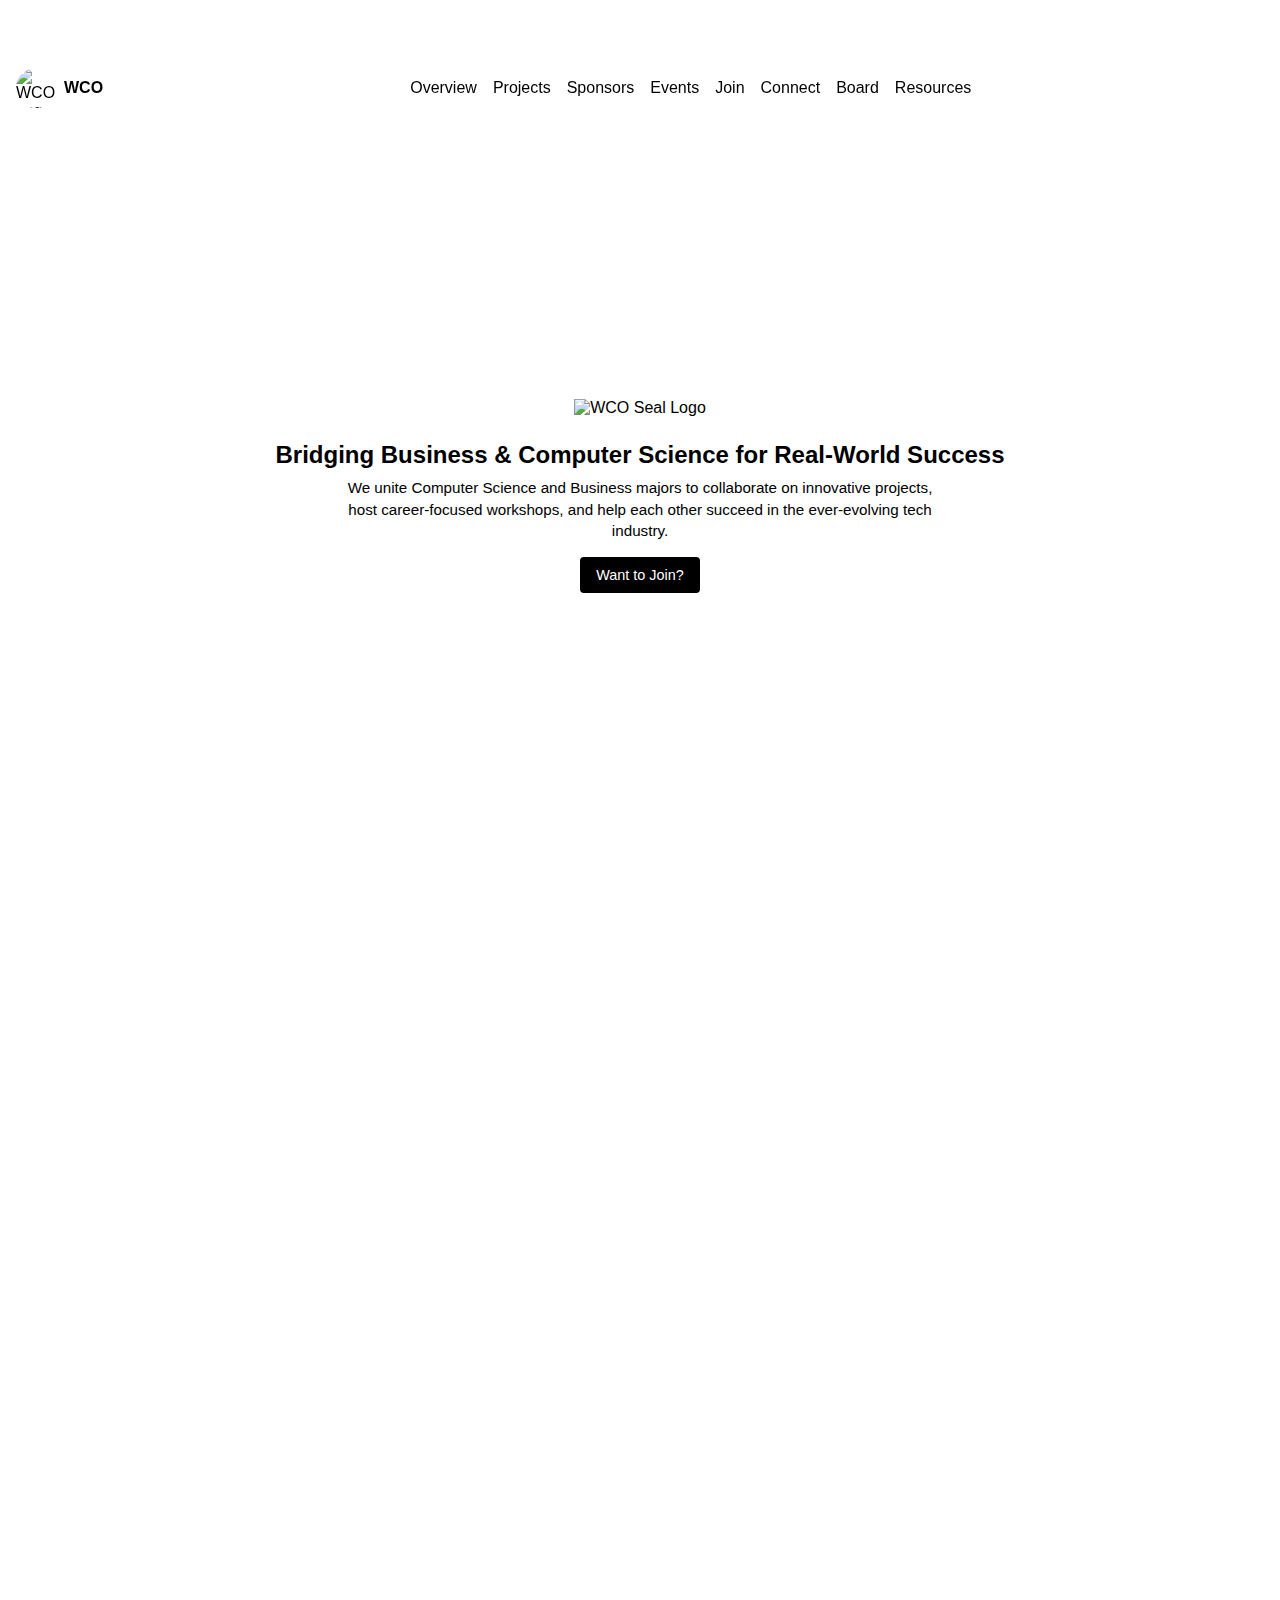
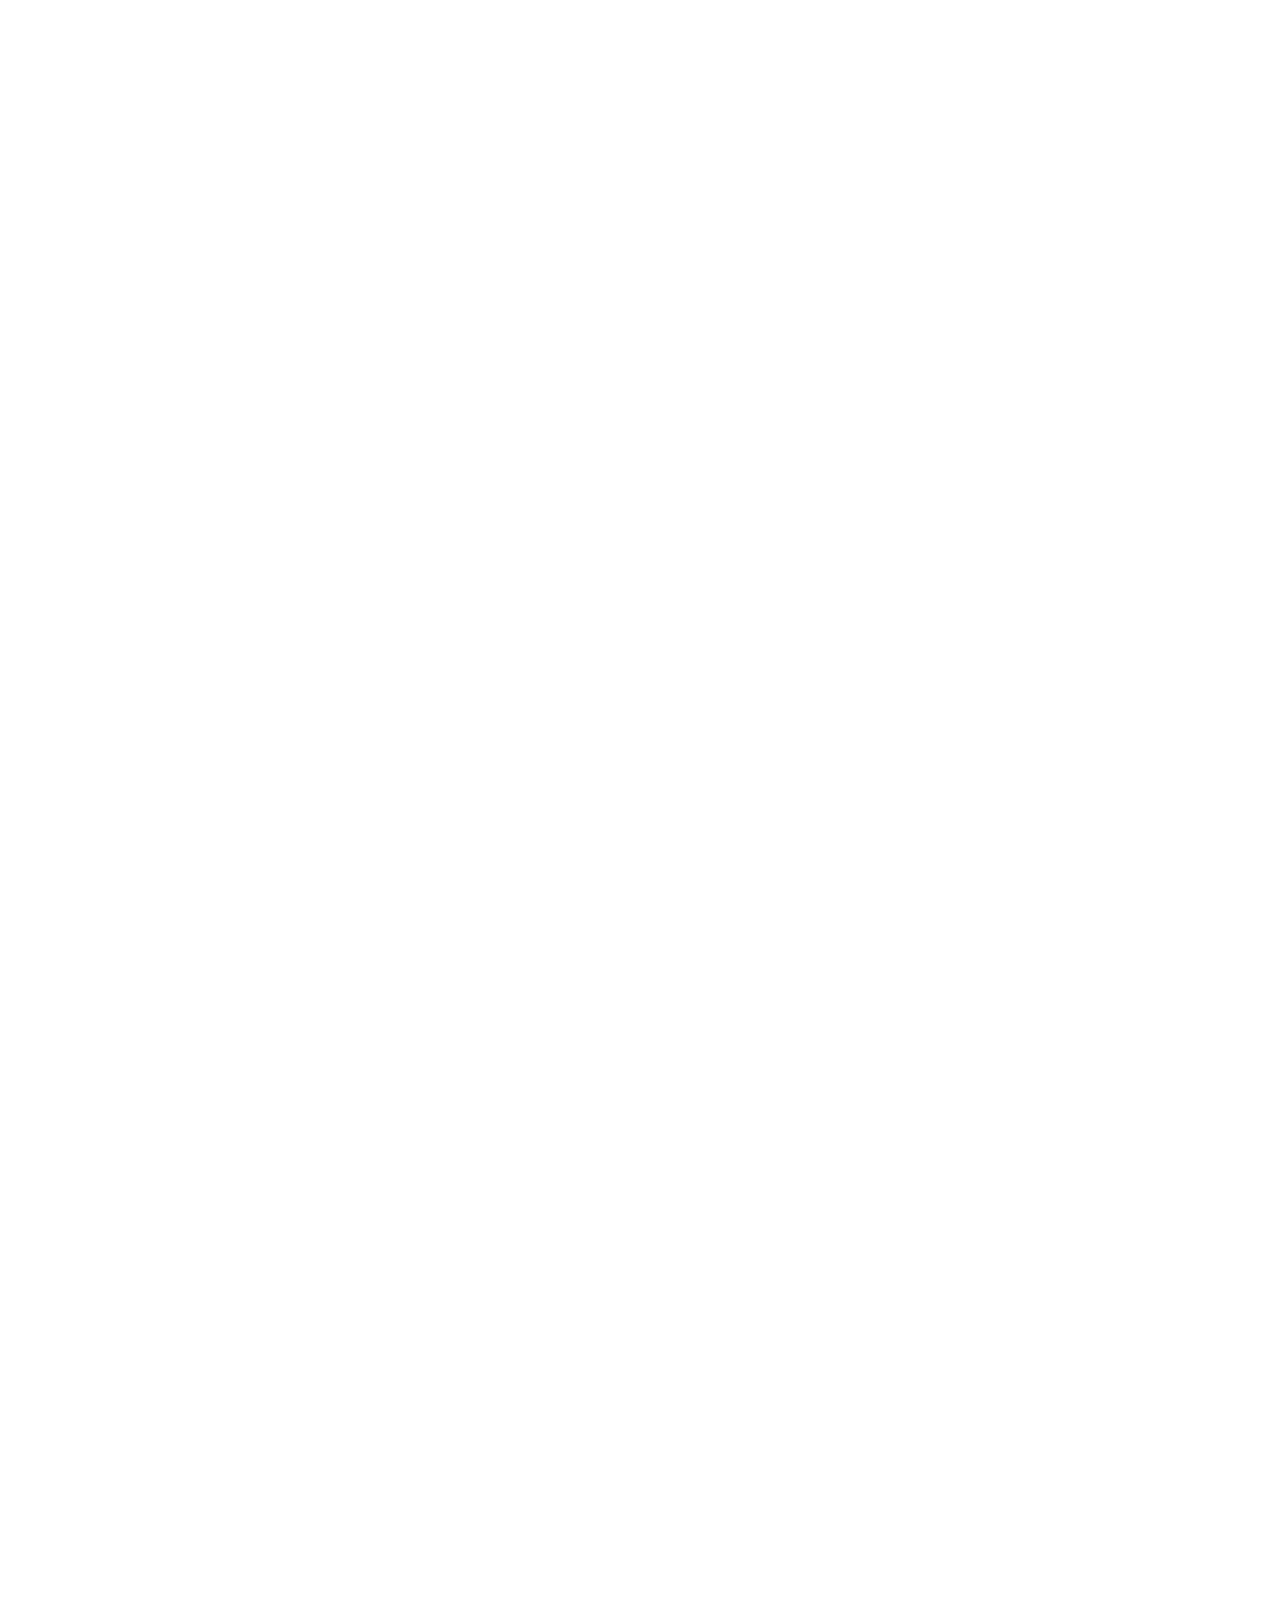
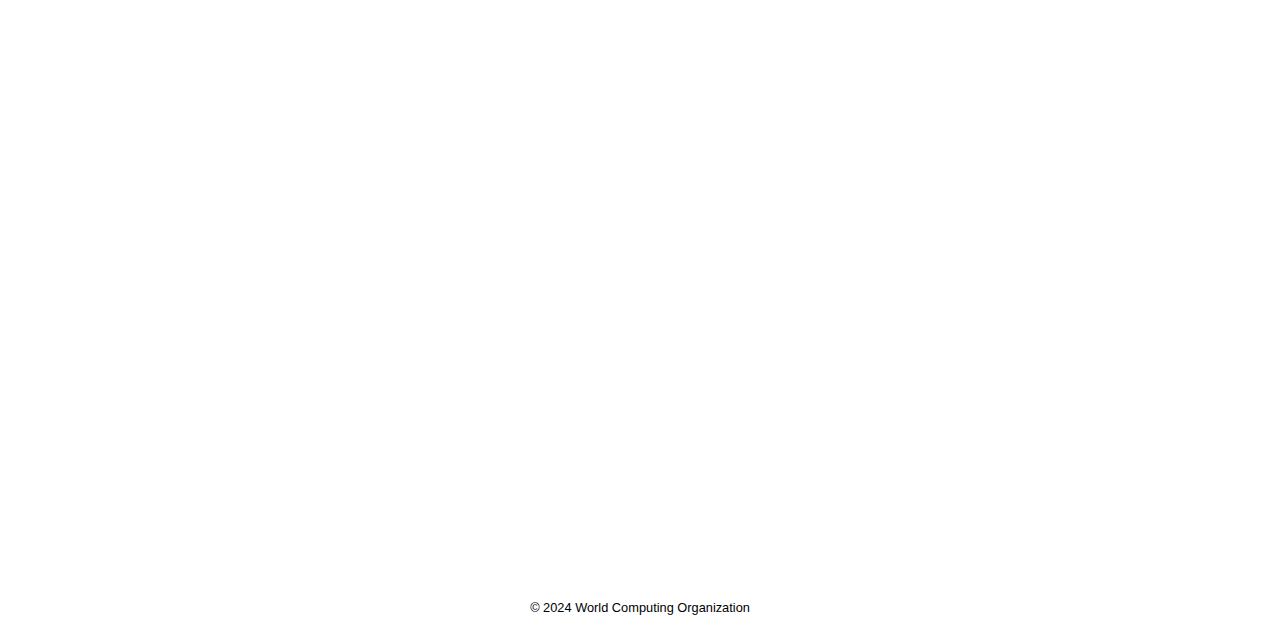
==== index.html @ f99f8925 "Add files via upload" ====
<!DOCTYPE html>
<html lang="en">
<head>
  <meta charset="UTF-8" />
  <meta name="viewport" content="width=device-width, initial-scale=1.0"/>
  <title>World Computing Organization</title>

  <style>
    :root {
      --transition-speed: 0.4s;
      --primary-font: -apple-system, BlinkMacSystemFont, "Segoe UI", Roboto, Oxygen, Ubuntu, Cantarell, "Open Sans", "Helvetica Neue", sans-serif;
      
      /* light mode */
      --bg-color: #ffffff;
      --text-color: #000000;
      --nav-bg: rgba(255, 255, 255, 0.8);
      --nav-text-color: #000000;
      --accent-color: #000000;
    }

    @media (prefers-color-scheme: dark) {
      :root {
        --bg-color: #000000;
        --text-color: #ffffff;
        --nav-bg: rgba(0, 0, 0, 0.8);
        --nav-text-color: #ffffff;
        --accent-color: #ffffff;
      }
    }

    html, body {
      margin: 0;
      padding: 0;
      font-family: var(--primary-font);
      background: var(--bg-color);
      color: var(--text-color);
      transition: background var(--transition-speed) ease, color var(--transition-speed) ease;
      
      scroll-snap-type: y mandatory;
      height: 100%;
      overscroll-behavior: none;
    }

    nav {
      position: fixed;
      top: 0; 
      left: 0;
      width: 100%;
      background: var(--nav-bg);
      backdrop-filter: blur(10px);
      display: flex;
      align-items: center;
      justify-content: space-between;
      padding: 0.5rem 1rem;
      z-index: 9999;
      transition: background var(--transition-speed) ease, color var(--transition-speed) ease;
    }

    .logo {
      display: flex;
      align-items: center;
    }
    .logo img {
      width: 40px;
      height: 40px;
      margin-right: 0.5rem;
      border-radius: 50%;
    }
    nav ul {
      list-style: none;
      display: flex;
      gap: 1rem;
      margin: 0;
      padding: 0;
    }
    nav a {
      text-decoration: none;
      color: var(--nav-text-color);
      font-weight: 500;
      transition: color var(--transition-speed) ease;
    }
    nav a:hover {
      color: #0070c9;
    }
    .dark-mode-toggle {
      cursor: pointer;
      font-size: 1.2rem;
      color: var(--nav-text-color);
      display: flex;
      align-items: center;
      transition: color var(--transition-speed) ease;
    }

    body {
      margin-top: 60px; 
    }

    section {
      scroll-snap-align: start;
      opacity: 0;
      transform: translateY(30px);
      transition: opacity 0.6s ease, transform 0.6s ease;
      display: flex;
      flex-direction: column;
      align-items: center;
      justify-content: center;
      text-align: center;
      padding: 1rem 0.5rem;
    }
    section.visible {
      opacity: 1;
      transform: translateY(0);
    }

    #overview {
      min-height: calc(100vh - 60px);
    }
    .hero-logo {
      max-width: 150px;
      margin: 1rem auto;
      display: block;
    }
    .tagline {
      font-size: 1.5rem;
      font-weight: 600;
      margin: 0.5rem 0;
    }
    .subtext {
      max-width: 600px;
      margin: 0 auto;
      font-size: 0.95rem;
      line-height: 1.4;
    }

    #projects,
    #sponsors,
    #events,
    #join,
    #connect {
      min-height: 60vh;
    }

    h2 {
      font-size: 1.3rem;
      margin-bottom: 0.3rem;
    }
    .section-content {
      max-width: 700px;
      margin: 0 auto;
      line-height: 1.4;
      font-size: 0.9rem;
    }
    .btn {
      display: inline-block;
      padding: 0.6rem 1rem;
      margin: 1rem 0.3rem;
      background: var(--accent-color);
      color: var(--bg-color);
      border: none;
      border-radius: 4px;
      font-size: 0.9rem;
      cursor: pointer;
      text-decoration: none;
      transition: background 0.3s ease;
    }
    .btn:hover {
      background: #0070c9;
      color: #fff;
    }

    footer {
      text-align: center;
      padding: 0.5rem;
      font-size: 0.8rem;
    }

    body.dark-mode {
      --bg-color: #000000;
      --text-color: #ffffff;
      --nav-bg: rgba(0, 0, 0, 0.8);
      --nav-text-color: #ffffff;
      --accent-color: #ffffff;
    }

    .section-image {
      margin: 1rem auto;
      max-width: 400px;
    }
    .section-image img {
      width: 100%;
      height: auto;
      display: block;
    }

    .social-links {
      display: flex;
      gap: 2rem;
      align-items: center;
      justify-content: center;
      margin-top: 1rem;
    }
    
    
    .social-links img {
      width: 40px;
      height: 40px;
      cursor: pointer;
      transition: transform 0.3s ease;
    }
    .social-links img:hover {
      transform: scale(1.1);
    }

    /* light mode to dark mode switch */
    .dark-icon {
      display: none;
    }
    .light-icon {
      display: inline-block;
    }

    body.dark-mode .light-icon {
      display: none;
    }
    body.dark-mode .dark-icon {
      display: inline-block;
    }
  </style>
</head>
<body>

  <nav>
    <div class="logo">
      <img src="./assets/IMG_1362-removebg-preview.png" alt="WCO Logo">
      <span style="font-weight: bold;">WCO</span>
    </div>
    <ul>
      <li><a href="#overview">Overview</a></li>
      <li><a href="#projects">Projects</a></li>
      <li><a href="#sponsors">Sponsors</a></li>
      <li><a href="#events">Events</a></li>
      <li><a href="#join">Join</a></li>
      <li><a href="#connect">Connect</a></li>
      <li><a href="board.html">Board</a></li>
      <li><a href="resources.html">Resources</a></li>
    </ul>
    <div class="dark-mode-toggle" id="darkModeToggle" title="Toggle Dark Mode">
      &#9788;
    </div>
  </nav>

  <section id="overview">
    <img class="hero-logo" src="./assets/IMG_1361-removebg-preview.png" alt="WCO Seal Logo" />
    <h1 class="tagline">Bridging Business & Computer Science for Real-World Success</h1>
    <p class="subtext">
      We unite Computer Science and Business majors to collaborate on innovative projects,
      host career-focused workshops, and help each other succeed in the ever-evolving tech industry.
    </p>
    <button class="btn" id="scrollToJoinBtn" style="margin-top: 1rem;">
      Want to Join?
    </button>
  </section>

  <section id="projects">
    <h2>Projects</h2>
    <div class="section-image">
    </div>
    <div class="section-content">
      <p>No active projects yet, but we’re collecting ideas!</p>
      <a href="https://forms.gle/YOUR_PROJECT_SUBMISSION_FORM" target="_blank" class="btn">
        Submit a Project Idea
      </a>
    </div>
  </section>

  <section id="sponsors">
    <h2>Sponsors & Partners</h2>
    <div class="section-image">
    </div>
    <div class="section-content">
      <p>We’re actively seeking sponsors and partners. Check back soon!</p>
    </div>
  </section>

  <section id="events">
    <h2>Upcoming Events</h2>
    <div class="section-image">
    </div>
    <div class="section-content">
      <ul style="list-style: none; padding: 0;">
        <li><strong>Resume Workshops</strong> – Dates TBA</li>
        <li><strong>Hackathon</strong> – 24/48-hour coding + business plan creation, TBA</li>
        <li><strong>Guest Speakers</strong> – Stay tuned for announcements</li>
      </ul>
      <a href="https://calendar.google.com/calendar/render?action=TEMPLATE&text=WCO+Meeting&dates=20250101T080000Z/20250101T090000Z&details=Monthly+Meeting&location=SDSU"
         target="_blank" class="btn">
        Add to Google Calendar
      </a>
      <a href="./assets/WCO-Event.ics" class="btn">Add to Apple Calendar</a>
    </div>
  </section>

  <section id="join">
    <h2>Join the Club</h2>
    <div class="section-image">
    </div>
    <div class="section-content">
      <p>Ready to bridge Computer Science and Business? Fill out our membership form!</p>
      <!-- membership form link v -->
      <a href="https://forms.gle/YOUR_MEMBERSHIP_FORM" target="_blank" class="btn">Membership Form</a>
    </div>
  </section>

  <section id="connect">
    <h2>Connect With Us</h2>
    <div class="section-image">
      <!-- e.g. <img src="./assets/connect-graphic.png" alt="Connect Graphic" /> -->
    </div>
    <div class="section-content">
      <p>Follow us on GitHub, join our Discord, or send us an email!</p>
      <div class="social-links">
        <!-- GITHUB LINK: two icons (light/dark) -->
        <a href="https://github.com/YOUR_GITHUB" target="_blank">
          <img class="light-icon" src="./assets/github-light.svg" alt="GitHub Light" />
          <img class="dark-icon" src="./assets/github-dark.png" alt="GitHub Dark" />
        </a>
        <!-- DISCORD LINK: two icons (light/dark) -->
        <a href="https://discord.gg/YOUR_DISCORD_INVITE" target="_blank">
          <img class="light-icon" src="./assets/discord-light.webp" alt="Discord Light" />
          <img class="dark-icon" src="./assets/discord-dark.png" alt="Discord Dark" />
        </a>
        <!-- EMAIL LINK: two icons (light/dark) -->
        <a href="mailto:youremail@example.com">
          <img class="light-icon" src="./assets/email-light.png" alt="Email Light" />
          <img class="dark-icon" src="./assets/email-dark.png" alt="Email Dark" />
        </a>
      </div>
    </div>
  </section>

  <!-- FOOTER -->
  <footer>
    © 2024 World Computing Organization
  </footer>

  <script>
    const sections = document.querySelectorAll('section');
    const observerOptions = { threshold: 0.1 };
    const observer = new IntersectionObserver((entries, obs) => {
      entries.forEach(entry => {
        if (entry.isIntersecting) {
          entry.target.classList.add('visible');
          obs.unobserve(entry.target);
        }
      });
    }, observerOptions);
    sections.forEach(section => observer.observe(section));

    const toggleBtn = document.getElementById('darkModeToggle');
    let isDarkMode = false;

    if(localStorage.getItem('theme') === 'dark'){
      document.body.classList.add('dark-mode');
      isDarkMode = true;
      toggleBtn.innerHTML = '&#9789;';
    } else {
      const prefersDark = window.matchMedia('(prefers-color-scheme: dark)').matches;
      if(prefersDark){
        document.body.classList.add('dark-mode');
        isDarkMode = true;
        toggleBtn.innerHTML = '&#9789;';
      }
    }

    toggleBtn.addEventListener('click', () => {
      isDarkMode = !isDarkMode;
      document.body.classList.toggle('dark-mode');
      toggleBtn.innerHTML = isDarkMode ? '&#9789;' : '&#9788;';
      localStorage.setItem('theme', isDarkMode ? 'dark' : 'light');
    });

    const navLinks = document.querySelectorAll('nav a[href^="#"]');
    navLinks.forEach(link => {
      link.addEventListener('click', (e) => {
        e.preventDefault();
        const targetID = link.getAttribute('href').replace('#','');
        const targetEl = document.getElementById(targetID);
        if (targetEl) {
          targetEl.scrollIntoView({ behavior: 'smooth' });
        }
      });
    });

    const scrollToJoinBtn = document.getElementById('scrollToJoinBtn');
    if(scrollToJoinBtn) {
      scrollToJoinBtn.addEventListener('click', () => {
        const joinSection = document.getElementById('join');
        if (joinSection) {
          joinSection.scrollIntoView({ behavior: 'smooth' });
        }
      });
    }
  </script>
</body>
</html>
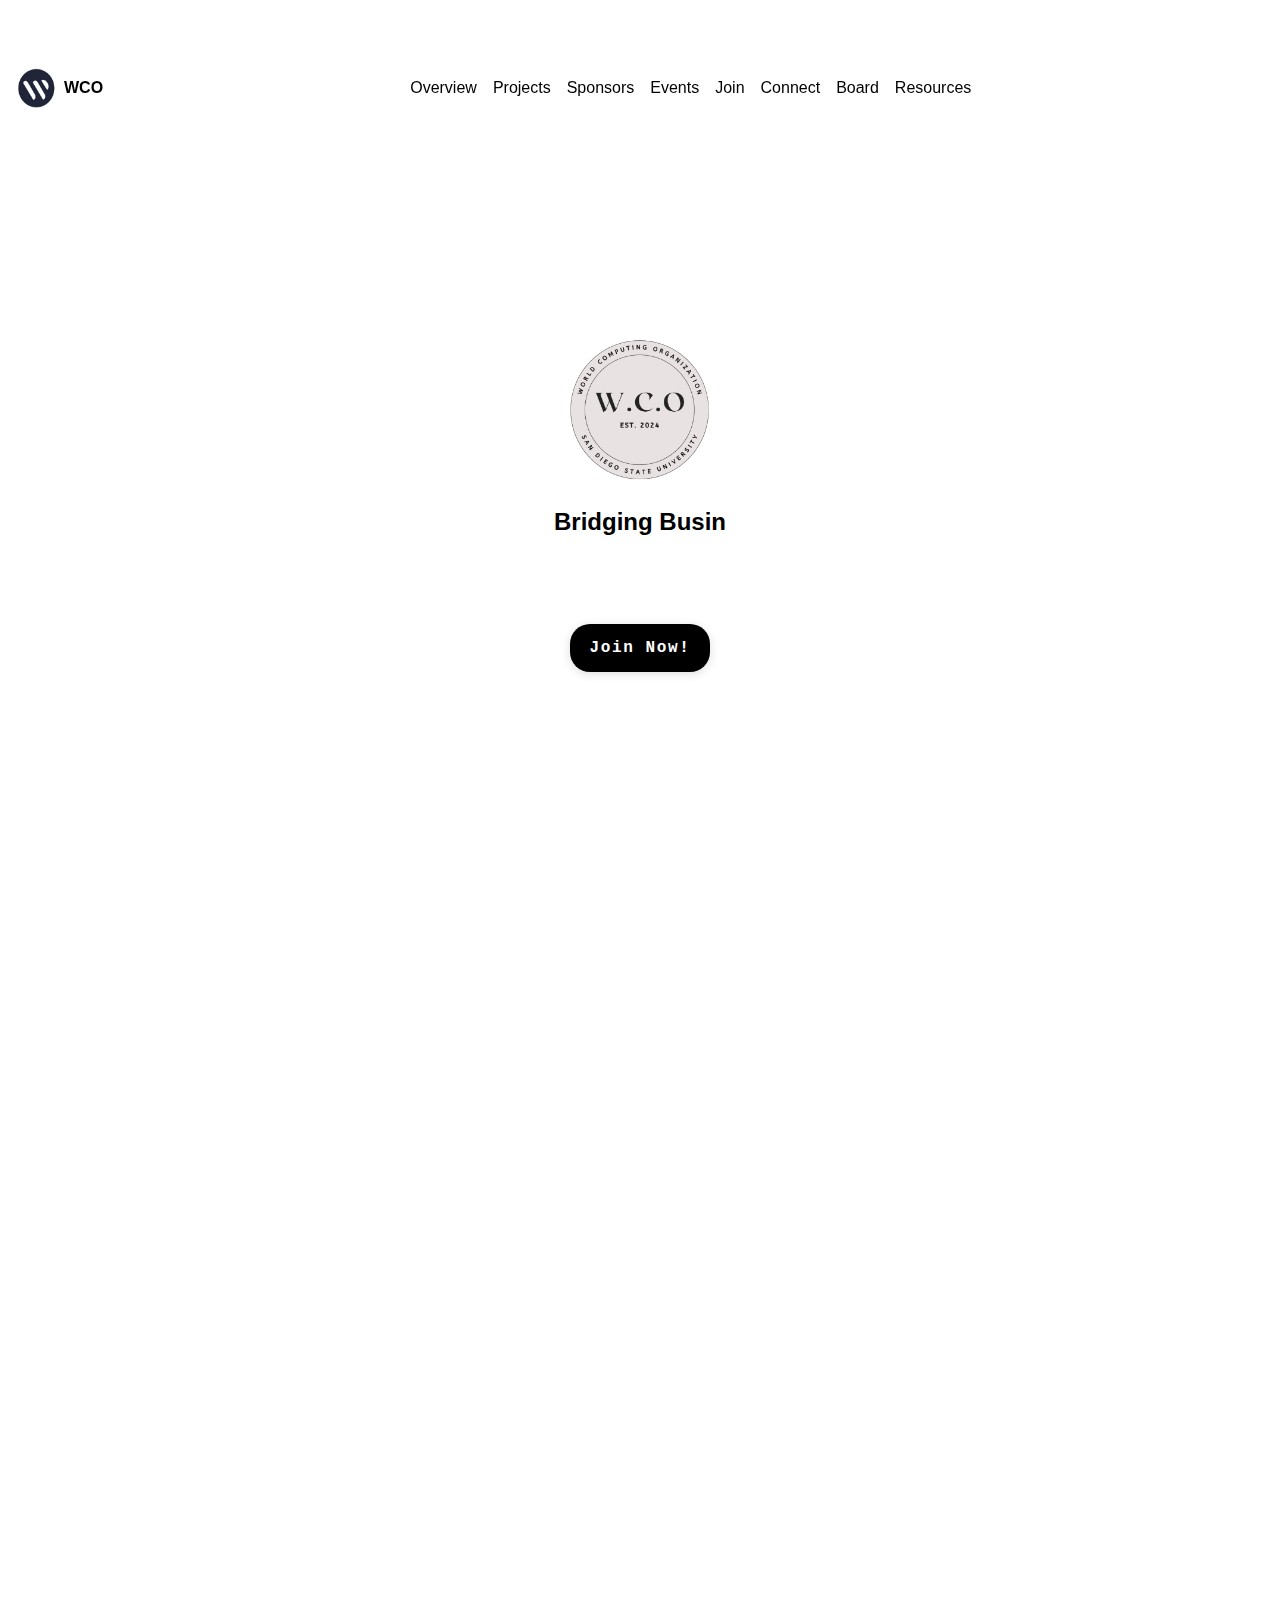
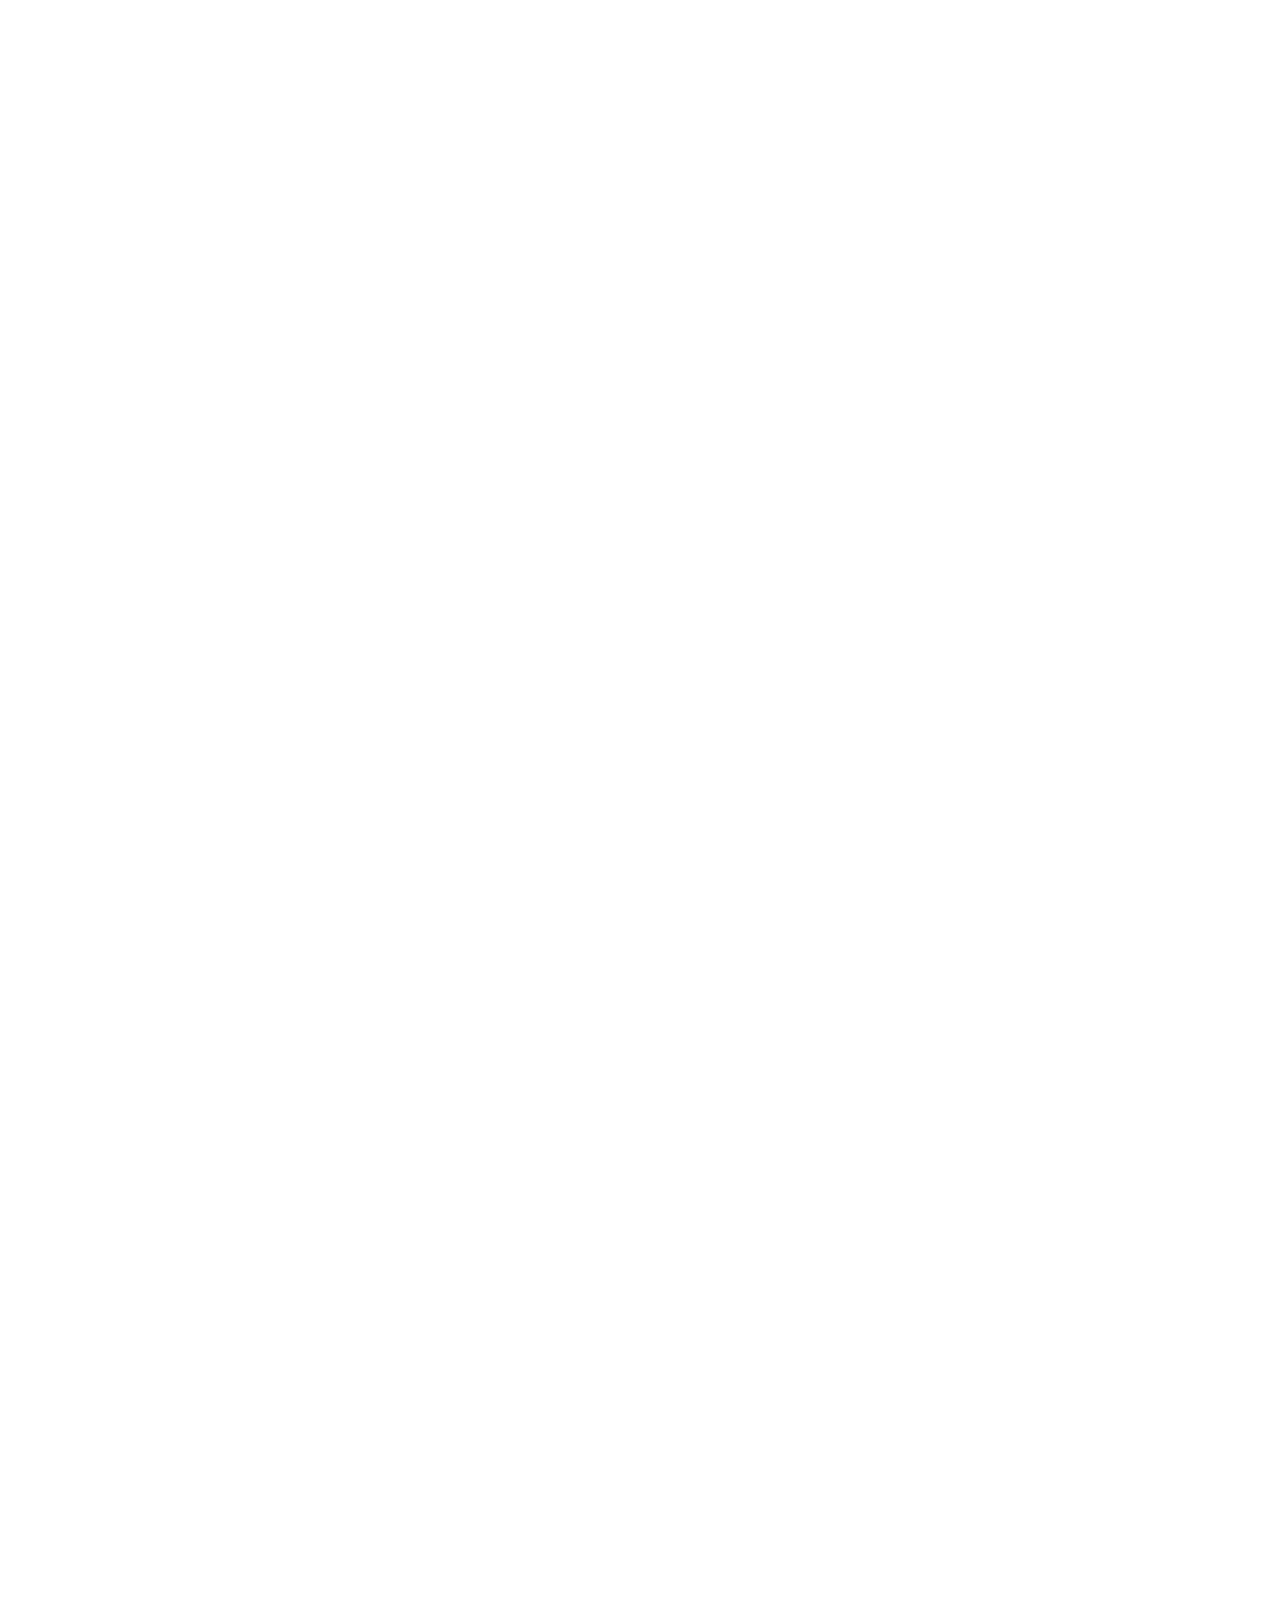
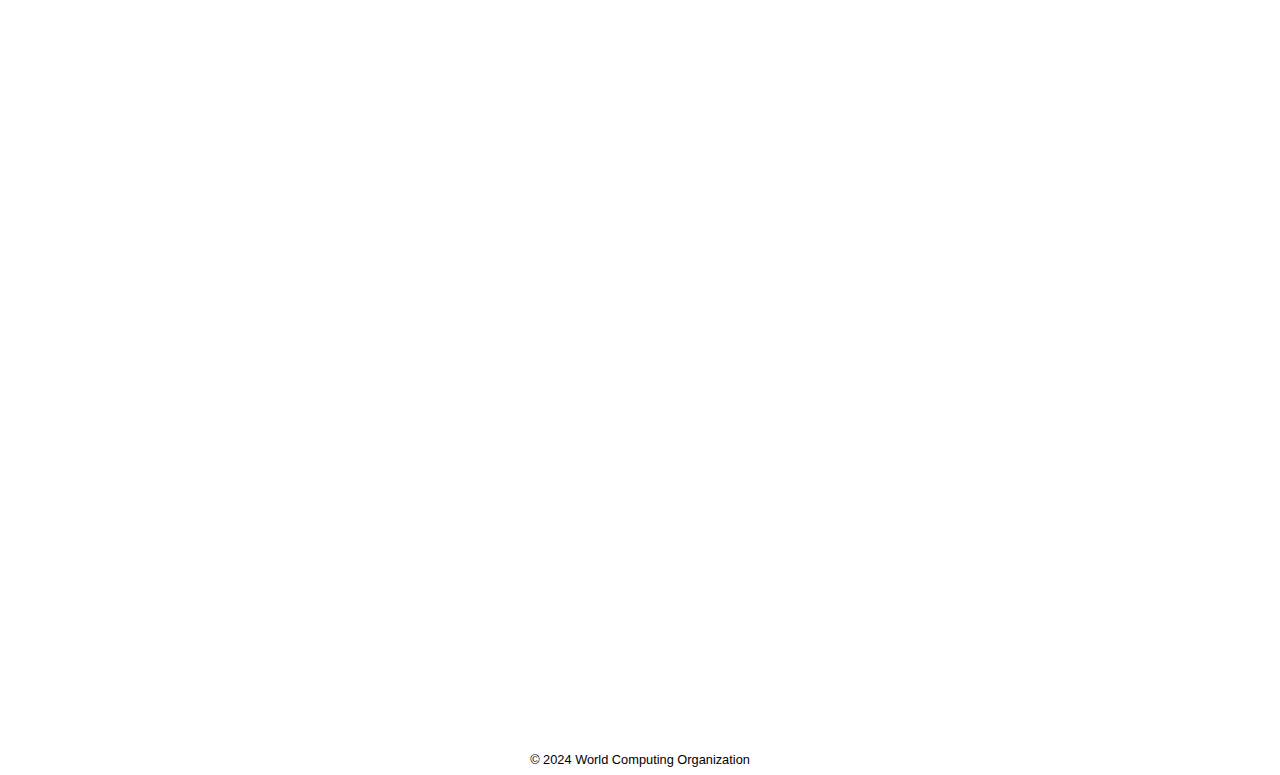
==== commit 42d12237: "frontend changes and updates" ====
--- a/index.html
+++ b/index.html
@@ -1,405 +1,581 @@
 <!DOCTYPE html>
 <html lang="en">
-<head>
-  <meta charset="UTF-8" />
-  <meta name="viewport" content="width=device-width, initial-scale=1.0"/>
-  <title>World Computing Organization</title>
-
-  <style>
-    :root {
-      --transition-speed: 0.4s;
-      --primary-font: -apple-system, BlinkMacSystemFont, "Segoe UI", Roboto, Oxygen, Ubuntu, Cantarell, "Open Sans", "Helvetica Neue", sans-serif;
-      
-      /* light mode */
-      --bg-color: #ffffff;
-      --text-color: #000000;
-      --nav-bg: rgba(255, 255, 255, 0.8);
-      --nav-text-color: #000000;
-      --accent-color: #000000;
-    }
-
-    @media (prefers-color-scheme: dark) {
+  <head>
+    <meta charset="UTF-8" />
+    <meta name="viewport" content="width=device-width, initial-scale=1.0" />
+    <link rel="stylesheet" href="extrastyle.css" />
+    <title>World Computing Organization</title>
+
+    <style>
       :root {
+        --transition-speed: 0.4s;
+        --primary-font: -apple-system, BlinkMacSystemFont, "Segoe UI", Roboto,
+          Oxygen, Ubuntu, Cantarell, "Open Sans", "Helvetica Neue", sans-serif;
+
+        /* light mode */
+        --bg-color: #ffffff;
+        --text-color: #000000;
+        --nav-bg: rgba(255, 255, 255, 0.8);
+        --nav-text-color: #000000;
+        --accent-color: #000000;
+      }
+
+      @media (prefers-color-scheme: dark) {
+        :root {
+          --bg-color: #000000;
+          --text-color: #ffffff;
+          --nav-bg: rgba(0, 0, 0, 0.8);
+          --nav-text-color: #ffffff;
+          --accent-color: #ffffff;
+        }
+      }
+
+      html,
+      body {
+        margin: 0;
+        padding: 0;
+        font-family: var(--primary-font);
+        background: var(--bg-color);
+        color: var(--text-color);
+        transition: background var(--transition-speed) ease,
+          color var(--transition-speed) ease;
+
+        scroll-snap-type: y mandatory;
+        height: 100%;
+        overscroll-behavior: none;
+      }
+
+      nav {
+        position: fixed;
+        top: 0;
+        left: 0;
+        width: 100%;
+        background: var(--nav-bg);
+        backdrop-filter: blur(10px);
+        display: flex;
+        align-items: center;
+        justify-content: space-between;
+        padding: 0.5rem 1rem;
+        z-index: 9999;
+        transition: background var(--transition-speed) ease,
+          color var(--transition-speed) ease;
+      }
+
+      .logo {
+        display: flex;
+        align-items: center;
+      }
+      .logo img {
+        width: 40px;
+        height: 40px;
+        margin-right: 0.5rem;
+        border-radius: 50%;
+      }
+      nav ul {
+        list-style: none;
+        display: flex;
+        gap: 1rem;
+        margin: 0;
+        padding: 0;
+      }
+      nav a {
+        text-decoration: none;
+        color: var(--nav-text-color);
+        font-weight: 500;
+        transition: color var(--transition-speed) ease;
+      }
+      nav a:hover {
+        color: #0070c9;
+      }
+      .dark-mode-toggle {
+        cursor: pointer;
+        font-size: 1.2rem;
+        color: var(--nav-text-color);
+        display: flex;
+        align-items: center;
+        transition: color var(--transition-speed) ease;
+      }
+
+      body {
+        margin-top: 60px;
+      }
+
+      section {
+        scroll-snap-align: start;
+        opacity: 0;
+        transform: translateY(30px);
+        transition: opacity 0.6s ease, transform 0.6s ease;
+        display: flex;
+        flex-direction: column;
+        align-items: center;
+        justify-content: center;
+        text-align: center;
+        padding: 1rem 0.5rem;
+      }
+      section.visible {
+        opacity: 1;
+        transform: translateY(0);
+      }
+
+      #overview {
+        min-height: calc(100vh - 60px);
+      }
+      .hero-logo {
+        max-width: 150px;
+        margin: 1rem auto;
+        display: block;
+      }
+      .tagline {
+        font-size: 1.5rem;
+        font-weight: 600;
+        margin: 0.5rem 0;
+      }
+      .subtext {
+        max-width: 600px;
+        margin: 0 auto;
+        font-size: 0.95rem;
+        line-height: 1.4;
+      }
+
+      #projects,
+      #sponsors,
+      #events,
+      #join,
+      #connect {
+        min-height: 60vh;
+      }
+
+      h2 {
+        font-size: 1.3rem;
+        margin-bottom: 0.3rem;
+      }
+      .section-content {
+        max-width: 700px;
+        margin: 0 auto;
+        line-height: 1.4;
+        font-size: 0.9rem;
+      }
+      .btn {
+        display: inline-block;
+        padding: 0.6rem 1rem;
+        margin: 1rem 0.3rem;
+        background: var(--accent-color);
+        color: var(--bg-color);
+        border: none;
+        border-radius: 4px;
+        font-size: 0.9rem;
+        cursor: pointer;
+        text-decoration: none;
+        transition: background 0.3s ease;
+      }
+      .btn:hover {
+        background: #0070c9;
+        color: #fff;
+      }
+
+      footer {
+        text-align: center;
+        padding: 0.5rem;
+        font-size: 0.8rem;
+      }
+
+      body.dark-mode {
         --bg-color: #000000;
         --text-color: #ffffff;
         --nav-bg: rgba(0, 0, 0, 0.8);
         --nav-text-color: #ffffff;
         --accent-color: #ffffff;
       }
-    }
-
-    html, body {
-      margin: 0;
-      padding: 0;
-      font-family: var(--primary-font);
-      background: var(--bg-color);
-      color: var(--text-color);
-      transition: background var(--transition-speed) ease, color var(--transition-speed) ease;
-      
-      scroll-snap-type: y mandatory;
-      height: 100%;
-      overscroll-behavior: none;
-    }
-
-    nav {
-      position: fixed;
-      top: 0; 
-      left: 0;
-      width: 100%;
-      background: var(--nav-bg);
-      backdrop-filter: blur(10px);
-      display: flex;
-      align-items: center;
-      justify-content: space-between;
-      padding: 0.5rem 1rem;
-      z-index: 9999;
-      transition: background var(--transition-speed) ease, color var(--transition-speed) ease;
-    }
-
-    .logo {
-      display: flex;
-      align-items: center;
-    }
-    .logo img {
-      width: 40px;
-      height: 40px;
-      margin-right: 0.5rem;
-      border-radius: 50%;
-    }
-    nav ul {
-      list-style: none;
-      display: flex;
-      gap: 1rem;
-      margin: 0;
-      padding: 0;
-    }
-    nav a {
-      text-decoration: none;
-      color: var(--nav-text-color);
-      font-weight: 500;
-      transition: color var(--transition-speed) ease;
-    }
-    nav a:hover {
-      color: #0070c9;
-    }
-    .dark-mode-toggle {
-      cursor: pointer;
-      font-size: 1.2rem;
-      color: var(--nav-text-color);
-      display: flex;
-      align-items: center;
-      transition: color var(--transition-speed) ease;
-    }
-
-    body {
-      margin-top: 60px; 
-    }
-
-    section {
-      scroll-snap-align: start;
-      opacity: 0;
-      transform: translateY(30px);
-      transition: opacity 0.6s ease, transform 0.6s ease;
-      display: flex;
-      flex-direction: column;
-      align-items: center;
-      justify-content: center;
-      text-align: center;
-      padding: 1rem 0.5rem;
-    }
-    section.visible {
-      opacity: 1;
-      transform: translateY(0);
-    }
-
-    #overview {
-      min-height: calc(100vh - 60px);
-    }
-    .hero-logo {
-      max-width: 150px;
-      margin: 1rem auto;
-      display: block;
-    }
-    .tagline {
-      font-size: 1.5rem;
-      font-weight: 600;
-      margin: 0.5rem 0;
-    }
-    .subtext {
-      max-width: 600px;
-      margin: 0 auto;
-      font-size: 0.95rem;
-      line-height: 1.4;
-    }
-
-    #projects,
-    #sponsors,
-    #events,
-    #join,
-    #connect {
-      min-height: 60vh;
-    }
-
-    h2 {
-      font-size: 1.3rem;
-      margin-bottom: 0.3rem;
-    }
-    .section-content {
-      max-width: 700px;
-      margin: 0 auto;
-      line-height: 1.4;
-      font-size: 0.9rem;
-    }
-    .btn {
-      display: inline-block;
-      padding: 0.6rem 1rem;
-      margin: 1rem 0.3rem;
-      background: var(--accent-color);
-      color: var(--bg-color);
-      border: none;
-      border-radius: 4px;
-      font-size: 0.9rem;
-      cursor: pointer;
-      text-decoration: none;
-      transition: background 0.3s ease;
-    }
-    .btn:hover {
-      background: #0070c9;
-      color: #fff;
-    }
-
-    footer {
-      text-align: center;
-      padding: 0.5rem;
-      font-size: 0.8rem;
-    }
-
-    body.dark-mode {
-      --bg-color: #000000;
-      --text-color: #ffffff;
-      --nav-bg: rgba(0, 0, 0, 0.8);
-      --nav-text-color: #ffffff;
-      --accent-color: #ffffff;
-    }
-
-    .section-image {
-      margin: 1rem auto;
-      max-width: 400px;
-    }
-    .section-image img {
-      width: 100%;
-      height: auto;
-      display: block;
-    }
-
-    .social-links {
-      display: flex;
-      gap: 2rem;
-      align-items: center;
-      justify-content: center;
-      margin-top: 1rem;
-    }
-    
-    
-    .social-links img {
-      width: 40px;
-      height: 40px;
-      cursor: pointer;
-      transition: transform 0.3s ease;
-    }
-    .social-links img:hover {
-      transform: scale(1.1);
-    }
-
-    /* light mode to dark mode switch */
-    .dark-icon {
-      display: none;
-    }
-    .light-icon {
-      display: inline-block;
-    }
-
-    body.dark-mode .light-icon {
-      display: none;
-    }
-    body.dark-mode .dark-icon {
-      display: inline-block;
-    }
-  </style>
-</head>
-<body>
-
-  <nav>
-    <div class="logo">
-      <img src="./assets/IMG_1362-removebg-preview.png" alt="WCO Logo">
-      <span style="font-weight: bold;">WCO</span>
-    </div>
-    <ul>
-      <li><a href="#overview">Overview</a></li>
-      <li><a href="#projects">Projects</a></li>
-      <li><a href="#sponsors">Sponsors</a></li>
-      <li><a href="#events">Events</a></li>
-      <li><a href="#join">Join</a></li>
-      <li><a href="#connect">Connect</a></li>
-      <li><a href="board.html">Board</a></li>
-      <li><a href="resources.html">Resources</a></li>
-    </ul>
-    <div class="dark-mode-toggle" id="darkModeToggle" title="Toggle Dark Mode">
-      &#9788;
-    </div>
-  </nav>
-
-  <section id="overview">
-    <img class="hero-logo" src="./assets/IMG_1361-removebg-preview.png" alt="WCO Seal Logo" />
-    <h1 class="tagline">Bridging Business & Computer Science for Real-World Success</h1>
-    <p class="subtext">
-      We unite Computer Science and Business majors to collaborate on innovative projects,
-      host career-focused workshops, and help each other succeed in the ever-evolving tech industry.
-    </p>
-    <button class="btn" id="scrollToJoinBtn" style="margin-top: 1rem;">
-      Want to Join?
-    </button>
-  </section>
-
-  <section id="projects">
-    <h2>Projects</h2>
-    <div class="section-image">
-    </div>
-    <div class="section-content">
-      <p>No active projects yet, but we’re collecting ideas!</p>
-      <a href="https://forms.gle/YOUR_PROJECT_SUBMISSION_FORM" target="_blank" class="btn">
-        Submit a Project Idea
-      </a>
-    </div>
-  </section>
-
-  <section id="sponsors">
-    <h2>Sponsors & Partners</h2>
-    <div class="section-image">
-    </div>
-    <div class="section-content">
-      <p>We’re actively seeking sponsors and partners. Check back soon!</p>
-    </div>
-  </section>
-
-  <section id="events">
-    <h2>Upcoming Events</h2>
-    <div class="section-image">
-    </div>
-    <div class="section-content">
-      <ul style="list-style: none; padding: 0;">
-        <li><strong>Resume Workshops</strong> – Dates TBA</li>
-        <li><strong>Hackathon</strong> – 24/48-hour coding + business plan creation, TBA</li>
-        <li><strong>Guest Speakers</strong> – Stay tuned for announcements</li>
+
+      .section-image {
+        margin: 1rem auto;
+        max-width: 400px;
+      }
+      .section-image img {
+        width: 100%;
+        height: auto;
+        display: block;
+      }
+
+      .social-links {
+        display: flex;
+        gap: 2rem;
+        align-items: center;
+        justify-content: center;
+        margin-top: 1rem;
+      }
+
+      .social-links img {
+        width: 40px;
+        height: 40px;
+        cursor: pointer;
+        transition: transform 0.3s ease;
+      }
+      .social-links img:hover {
+        transform: scale(1.1);
+      }
+
+      /* light mode to dark mode switch */
+      .dark-icon {
+        display: none;
+      }
+      .light-icon {
+        display: inline-block;
+      }
+
+      body.dark-mode .light-icon {
+        display: none;
+      }
+      body.dark-mode .dark-icon {
+        display: inline-block;
+      }
+
+      .hidden {
+        opacity: 0;
+        transition: opacity 0.5s ease-in-out;
+      }
+      .visible {
+        opacity: 1;
+      }
+
+      .button-container {
+        display: flex;
+        justify-content: center;
+        align-items: center;
+        gap: 1.5rem;
+        margin-top: 20px; /* Add space above the buttons */
+      }
+
+      .button {
+        cursor: pointer;
+        text-decoration: none;
+        color: #ffff;
+        width: 40px;
+        height: 40px;
+        border-radius: 50%;
+        background-color: #2d2e32;
+        border: 2px solid #2d2e32;
+        transition: all 0.45s;
+      }
+
+      .button:hover {
+        transform: rotate(360deg);
+        transform-origin: center center;
+        background-color: #ffff;
+        color: #2d2e32;
+      }
+
+      .button:hover .btn-svg {
+        filter: invert(100%) sepia(100%) saturate(0%) hue-rotate(305deg)
+          brightness(103%) contrast(103%);
+      }
+
+      .flex-center {
+        display: flex;
+        justify-content: center;
+        align-items: center;
+      }
+    </style>
+  </head>
+  <body>
+    <nav>
+      <div class="logo">
+        <img src="./assets/IMG_1362-removebg-preview.png" alt="WCO Logo" />
+        <span style="font-weight: bold">WCO</span>
+      </div>
+      <ul>
+        <li><a href="#overview">Overview</a></li>
+        <li><a href="#projects">Projects</a></li>
+        <li><a href="#sponsors">Sponsors</a></li>
+        <li><a href="#events">Events</a></li>
+        <li><a href="#join">Join</a></li>
+        <li><a href="#connect">Connect</a></li>
+        <li><a href="board.html">Board</a></li>
+        <li><a href="resources.html">Resources</a></li>
       </ul>
-      <a href="https://calendar.google.com/calendar/render?action=TEMPLATE&text=WCO+Meeting&dates=20250101T080000Z/20250101T090000Z&details=Monthly+Meeting&location=SDSU"
-         target="_blank" class="btn">
-        Add to Google Calendar
-      </a>
-      <a href="./assets/WCO-Event.ics" class="btn">Add to Apple Calendar</a>
-    </div>
-  </section>
-
-  <section id="join">
-    <h2>Join the Club</h2>
-    <div class="section-image">
-    </div>
-    <div class="section-content">
-      <p>Ready to bridge Computer Science and Business? Fill out our membership form!</p>
-      <!-- membership form link v -->
-      <a href="https://forms.gle/YOUR_MEMBERSHIP_FORM" target="_blank" class="btn">Membership Form</a>
-    </div>
-  </section>
-
-  <section id="connect">
-    <h2>Connect With Us</h2>
-    <div class="section-image">
-      <!-- e.g. <img src="./assets/connect-graphic.png" alt="Connect Graphic" /> -->
-    </div>
-    <div class="section-content">
-      <p>Follow us on GitHub, join our Discord, or send us an email!</p>
-      <div class="social-links">
-        <!-- GITHUB LINK: two icons (light/dark) -->
-        <a href="https://github.com/YOUR_GITHUB" target="_blank">
-          <img class="light-icon" src="./assets/github-light.svg" alt="GitHub Light" />
-          <img class="dark-icon" src="./assets/github-dark.png" alt="GitHub Dark" />
+      <div
+        class="dark-mode-toggle"
+        id="darkModeToggle"
+        title="Toggle Dark Mode">
+        &#9788;
+      </div>
+    </nav>
+
+    <section id="overview">
+      <img
+        class="hero-logo"
+        src="./assets/IMG_1361-removebg-preview.png"
+        alt="WCO Seal Logo" />
+      <h1 id="typed-tagline" class="tagline">
+        Bridging Business & Computer Science for Real-World Success
+      </h1>
+      <p id="typed-subtext" class="subtext hidden">
+        We unite Computer Science and Business majors to collaborate on
+        innovative projects, host career-focused workshops, and help each other
+        succeed in the ever-evolving tech industry.
+      </p>
+      <button class="ui-btn" id="scrollToJoinBtn" style="margin-top: 1rem">
+        <span> Join Now! </span>
+      </button>
+    </section>
+
+    <section id="projects">
+      <h2>Projects</h2>
+      <div class="section-image"></div>
+      <div class="section-content">
+        <p>No active projects yet, but we’re collecting ideas!</p>
+        <a
+          href="https://forms.gle/YOUR_PROJECT_SUBMISSION_FORM"
+          target="_blank"
+          class="btn">
+          Submit a Project Idea
         </a>
-        <!-- DISCORD LINK: two icons (light/dark) -->
-        <a href="https://discord.gg/YOUR_DISCORD_INVITE" target="_blank">
-          <img class="light-icon" src="./assets/discord-light.webp" alt="Discord Light" />
-          <img class="dark-icon" src="./assets/discord-dark.png" alt="Discord Dark" />
+      </div>
+    </section>
+
+    <section id="sponsors">
+      <h2>Sponsors & Partners</h2>
+      <div class="section-image"></div>
+      <div class="section-content">
+        <div class="sponsor">
+          <img src="./assets/backonmondaylogo.svg" alt="Back on Monday Logo" />
+          <p class="sponsor-text">Back on Mondays</p>
+        </div>
+      </div>
+    </section>
+
+    <section id="events">
+      <h2>Upcoming Events</h2>
+      <div class="section-image"></div>
+      <div class="section-content">
+        <ul style="list-style: none; padding: 0">
+          <li><strong>Resume Workshops</strong> – Dates TBA</li>
+          <li>
+            <strong>Hackathon</strong> – 24/48-hour coding + business plan
+            creation, TBA
+          </li>
+          <li>
+            <strong>Guest Speakers</strong> – Stay tuned for announcements
+          </li>
+        </ul>
+        <a
+          href="https://calendar.google.com/calendar/render?action=TEMPLATE&text=WCO+Meeting&dates=20250101T080000Z/20250101T090000Z&details=Monthly+Meeting&location=SDSU"
+          target="_blank"
+          class="btn">
+          Add to Google Calendar
         </a>
-        <!-- EMAIL LINK: two icons (light/dark) -->
-        <a href="mailto:youremail@example.com">
-          <img class="light-icon" src="./assets/email-light.png" alt="Email Light" />
-          <img class="dark-icon" src="./assets/email-dark.png" alt="Email Dark" />
-        </a>
-      </div>
-    </div>
-  </section>
-
-  <!-- FOOTER -->
-  <footer>
-    © 2024 World Computing Organization
-  </footer>
-
-  <script>
-    const sections = document.querySelectorAll('section');
-    const observerOptions = { threshold: 0.1 };
-    const observer = new IntersectionObserver((entries, obs) => {
-      entries.forEach(entry => {
-        if (entry.isIntersecting) {
-          entry.target.classList.add('visible');
-          obs.unobserve(entry.target);
+        <a href="./assets/WCO-Event.ics" class="btn">Add to Apple Calendar</a>
+      </div>
+    </section>
+
+    <section id="join">
+      <h2>Join the Club</h2>
+      <div class="section-image"></div>
+      <div class="section-content">
+        <p>
+          Ready to bridge Computer Science and Business? Fill out our membership
+          form!
+        </p>
+        <!-- membership form link v -->
+        <a
+          href="https://forms.gle/YOUR_MEMBERSHIP_FORM"
+          target="_blank"
+          class="btn"
+          >Membership Form</a
+        >
+      </div>
+    </section>
+
+    <section id="connect">
+      <h2>Connect With Us</h2>
+      <div class="section-image">
+        <!-- e.g. <img src="./assets/connect-graphic.png" alt="Connect Graphic" /> -->
+      </div>
+      <div class="section-content">
+        <p>Follow us on GitHub, join our Discord, or send us an email!</p>
+        <iframe
+          src="https://discord.com/widget?id=1327329013991215104&theme=dark"
+          width="350"
+          height="500"
+          allowtransparency="true"
+          frameborder="0"
+          sandbox="allow-popups allow-popups-to-escape-sandbox allow-same-origin allow-scripts"></iframe>
+        <div class="button-container">
+          <button
+            class="button flex-center"
+            onclick="window.open('https://www.instagram.com/wcosdsu/', '_blank')">
+            <svg
+              xmlns="http://www.w3.org/2000/svg"
+              fill="none"
+              width="22px"
+              class="btn-svg"
+              viewBox="0 0 24 24">
+              <g stroke-width="0" id="SVGRepo_bgCarrier"></g>
+              <g
+                stroke-linejoin="round"
+                stroke-linecap="round"
+                id="SVGRepo_tracerCarrier"></g>
+              <g id="SVGRepo_iconCarrier">
+                <path
+                  fill="#fff"
+                  d="M12 18C15.3137 18 18 15.3137 18 12C18 8.68629 15.3137 6 12 6C8.68629 6 6 8.68629 6 12C6 15.3137 8.68629 18 12 18ZM12 16C14.2091 16 16 14.2091 16 12C16 9.79086 14.2091 8 12 8C9.79086 8 8 9.79086 8 12C8 14.2091 9.79086 16 12 16Z"
+                  clip-rule="evenodd"
+                  fill-rule="evenodd"></path>
+                <path
+                  fill="#fff"
+                  d="M18 5C17.4477 5 17 5.44772 17 6C17 6.55228 17.4477 7 18 7C18.5523 7 19 6.55228 19 6C19 5.44772 18.5523 5 18 5Z"></path>
+                <path
+                  fill="#fff"
+                  d="M1.65396 4.27606C1 5.55953 1 7.23969 1 10.6V13.4C1 16.7603 1 18.4405 1.65396 19.7239C2.2292 20.8529 3.14708 21.7708 4.27606 22.346C5.55953 23 7.23969 23 10.6 23H13.4C16.7603 23 18.4405 23 19.7239 22.346C20.8529 21.7708 21.7708 20.8529 22.346 19.7239C23 18.4405 23 16.7603 23 13.4V10.6C23 7.23969 23 5.55953 22.346 4.27606C21.7708 3.14708 20.8529 2.2292 19.7239 1.65396C18.4405 1 16.7603 1 13.4 1H10.6C7.23969 1 5.55953 1 4.27606 1.65396C3.14708 2.2292 2.2292 3.14708 1.65396 4.27606ZM13.4 3H10.6C8.88684 3 7.72225 3.00156 6.82208 3.0751C5.94524 3.14674 5.49684 3.27659 5.18404 3.43597C4.43139 3.81947 3.81947 4.43139 3.43597 5.18404C3.27659 5.49684 3.14674 5.94524 3.0751 6.82208C3.00156 7.72225 3 8.88684 3 10.6V13.4C3 15.1132 3.00156 16.2777 3.0751 17.1779C3.14674 18.0548 3.27659 18.5032 3.43597 18.816C3.81947 19.5686 4.43139 20.1805 5.18404 20.564C5.49684 20.7234 5.94524 20.8533 6.82208 20.9249C7.72225 20.9984 8.88684 21 10.6 21H13.4C15.1132 21 16.2777 20.9984 17.1779 20.9249C18.0548 20.8533 18.5032 20.7234 18.816 20.564C19.5686 20.1805 20.1805 19.5686 20.564 18.816C20.7234 18.5032 20.8533 18.0548 20.9249 17.1779C20.9984 16.2777 21 15.1132 21 13.4V10.6C21 8.88684 20.9984 7.72225 20.9249 6.82208C20.8533 5.94524 20.7234 5.49684 20.564 5.18404C20.1805 4.43139 19.5686 3.81947 18.816 3.43597C18.5032 3.27659 18.0548 3.14674 17.1779 3.0751C16.2777 3.00156 15.1132 3 13.4 3Z"
+                  clip-rule="evenodd"
+                  fill-rule="evenodd"></path>
+              </g>
+            </svg>
+          </button>
+          <button
+            class="button flex-center"
+            onclick="window.open('https://www.linkedin.com/company/wcosdsu/', '_blank')">
+            <svg
+              xmlns="http://www.w3.org/2000/svg"
+              width="22px"
+              class="btn-svg"
+              viewBox="0 0 24 24"
+              fill="#fff">
+              <path
+                d="M19 0h-14c-2.761 0-5 2.239-5 5v14c0 2.761 2.239 5 5 5h14c2.762 0 5-2.239 5-5v-14c0-2.761-2.238-5-5-5zm-11 19h-3v-11h3v11zm-1.5-12.268c-.966 0-1.75-.79-1.75-1.764s.784-1.764 1.75-1.764 1.75.79 1.75 1.764-.783 1.764-1.75 1.764zm13.5 12.268h-3v-5.604c0-3.368-4-3.113-4 0v5.604h-3v-11h3v1.765c1.396-2.586 7-2.777 7 2.476v6.759z" />
+            </svg>
+          </button>
+          <button
+            class="button flex-center"
+            onclick="window.open('https://github.com/WorldComputingSDSU', '_blank')">
+            <svg
+              stroke="#fff"
+              fill="#fff"
+              xmlns:xlink="http://www.w3.org/1999/xlink"
+              xmlns="http://www.w3.org/2000/svg"
+              version="1.1"
+              class="btn-svg"
+              width="22px"
+              viewBox="0 0 20 20">
+              <g stroke-width="0" id="SVGRepo_bgCarrier"></g>
+              <g
+                stroke-linejoin="round"
+                stroke-linecap="round"
+                id="SVGRepo_tracerCarrier"></g>
+              <g id="SVGRepo_iconCarrier">
+                <title>github [#fff142]</title>
+                <defs></defs>
+                <g
+                  fill-rule="evenodd"
+                  fill="none"
+                  stroke-width="1"
+                  stroke="none"
+                  id="Page-1">
+                  <g
+                    fill="#fff"
+                    transform="translate(-140.000000, -7559.000000)"
+                    id="Dribbble-Light-Preview">
+                    <g transform="translate(56.000000, 160.000000)" id="icons">
+                      <path
+                        id="github-[#fff142]"
+                        d="M94,7399 C99.523,7399 104,7403.59 104,7409.253 C104,7413.782 101.138,7417.624 97.167,7418.981 C96.66,7419.082 96.48,7418.762 96.48,7418.489 C96.48,7418.151 96.492,7417.047 96.492,7415.675 C96.492,7414.719 96.172,7414.095 95.813,7413.777 C98.04,7413.523 100.38,7412.656 100.38,7408.718 C100.38,7407.598 99.992,7406.684 99.35,7405.966 C99.454,7405.707 99.797,7404.664 99.252,7403.252 C99.252,7403.252 98.414,7402.977 96.505,7404.303 C95.706,7404.076 94.85,7403.962 94,7403.958 C93.15,7403.962 92.295,7404.076 91.497,7404.303 C89.586,7402.977 88.746,7403.252 88.746,7403.252 C88.203,7404.664 88.546,7405.707 88.649,7405.966 C88.01,7406.684 87.619,7407.598 87.619,7408.718 C87.619,7412.646 89.954,7413.526 92.175,7413.785 C91.889,7414.041 91.63,7414.493 91.54,7415.156 C90.97,7415.418 89.522,7415.871 88.63,7414.304 C88.63,7414.304 88.101,7413.319 87.097,7413.247 C87.097,7413.247 86.122,7413.234 87.029,7413.87 C87.029,7413.87 87.684,7414.185 88.139,7415.37 C88.139,7415.37 88.726,7417.2 91.508,7416.58 C91.513,7417.437 91.522,7418.245 91.522,7418.489 C91.522,7418.76 91.338,7419.077 90.839,7418.982 C86.865,7417.627 84,7413.783 84,7409.253 C84,7403.59 88.478,7399 94,7399"></path>
+                    </g>
+                  </g>
+                </g>
+              </g>
+            </svg>
+          </button>
+        </div>
+      </div>
+    </section>
+
+    <!-- FOOTER -->
+    <footer>© 2024 World Computing Organization</footer>
+
+    <script>
+      const sections = document.querySelectorAll("section");
+      const observerOptions = { threshold: 0.1 };
+      const observer = new IntersectionObserver((entries, obs) => {
+        entries.forEach((entry) => {
+          if (entry.isIntersecting) {
+            entry.target.classList.add("visible");
+            obs.unobserve(entry.target);
+          }
+        });
+      }, observerOptions);
+      sections.forEach((section) => observer.observe(section));
+
+      const toggleBtn = document.getElementById("darkModeToggle");
+      let isDarkMode = false;
+
+      if (localStorage.getItem("theme") === "dark") {
+        document.body.classList.add("dark-mode");
+        isDarkMode = true;
+        toggleBtn.innerHTML = "&#9789;";
+      } else {
+        const prefersDark = window.matchMedia(
+          "(prefers-color-scheme: dark)"
+        ).matches;
+        if (prefersDark) {
+          document.body.classList.add("dark-mode");
+          isDarkMode = true;
+          toggleBtn.innerHTML = "&#9789;";
         }
+      }
+
+      toggleBtn.addEventListener("click", () => {
+        isDarkMode = !isDarkMode;
+        document.body.classList.toggle("dark-mode");
+        toggleBtn.innerHTML = isDarkMode ? "&#9789;" : "&#9788;";
+        localStorage.setItem("theme", isDarkMode ? "dark" : "light");
       });
-    }, observerOptions);
-    sections.forEach(section => observer.observe(section));
-
-    const toggleBtn = document.getElementById('darkModeToggle');
-    let isDarkMode = false;
-
-    if(localStorage.getItem('theme') === 'dark'){
-      document.body.classList.add('dark-mode');
-      isDarkMode = true;
-      toggleBtn.innerHTML = '&#9789;';
-    } else {
-      const prefersDark = window.matchMedia('(prefers-color-scheme: dark)').matches;
-      if(prefersDark){
-        document.body.classList.add('dark-mode');
-        isDarkMode = true;
-        toggleBtn.innerHTML = '&#9789;';
-      }
-    }
-
-    toggleBtn.addEventListener('click', () => {
-      isDarkMode = !isDarkMode;
-      document.body.classList.toggle('dark-mode');
-      toggleBtn.innerHTML = isDarkMode ? '&#9789;' : '&#9788;';
-      localStorage.setItem('theme', isDarkMode ? 'dark' : 'light');
-    });
-
-    const navLinks = document.querySelectorAll('nav a[href^="#"]');
-    navLinks.forEach(link => {
-      link.addEventListener('click', (e) => {
-        e.preventDefault();
-        const targetID = link.getAttribute('href').replace('#','');
-        const targetEl = document.getElementById(targetID);
-        if (targetEl) {
-          targetEl.scrollIntoView({ behavior: 'smooth' });
-        }
+
+      const navLinks = document.querySelectorAll('nav a[href^="#"]');
+      navLinks.forEach((link) => {
+        link.addEventListener("click", (e) => {
+          e.preventDefault();
+          const targetID = link.getAttribute("href").replace("#", "");
+          const targetEl = document.getElementById(targetID);
+          if (targetEl) {
+            targetEl.scrollIntoView({ behavior: "smooth" });
+          }
+        });
       });
-    });
-
-    const scrollToJoinBtn = document.getElementById('scrollToJoinBtn');
-    if(scrollToJoinBtn) {
-      scrollToJoinBtn.addEventListener('click', () => {
-        const joinSection = document.getElementById('join');
-        if (joinSection) {
-          joinSection.scrollIntoView({ behavior: 'smooth' });
-        }
-      });
-    }
-  </script>
-</body>
-</html>+
+      const scrollToJoinBtn = document.getElementById("scrollToJoinBtn");
+      if (scrollToJoinBtn) {
+        scrollToJoinBtn.addEventListener("click", () => {
+          const joinSection = document.getElementById("join");
+          if (joinSection) {
+            joinSection.scrollIntoView({ behavior: "smooth" });
+          }
+        });
+      }
+
+      // Typing effect function with callback
+      function typeText(element, text, delay = 50, callback) {
+        let i = 0;
+        element.innerHTML = "";
+        const interval = setInterval(() => {
+          if (i < text.length) {
+            element.innerHTML += text.charAt(i);
+            i++;
+          } else {
+            clearInterval(interval);
+            if (callback) callback();
+          }
+        }, delay);
+      }
+
+      // Execute typing effect on window load
+      window.onload = () => {
+        const tagline = document.getElementById("typed-tagline");
+        const subtext = document.getElementById("typed-subtext");
+        typeText(tagline, tagline.textContent, 30, () => {
+          // Reduced delay from 50 to 30
+          subtext.classList.add("visible");
+        });
+      };
+    </script>
+  </body>
+</html>
--- a/extrastyle.css
+++ b/extrastyle.css
@@ -0,0 +1,164 @@
+/* From Uiverse.io by Galahhad */
+.ui-btn {
+  --btn-default-bg: rgb(0, 0, 0);
+  --btn-padding: 15px 20px;
+  --btn-hover-bg: rgb(0, 0, 0);
+  --btn-transition: 0.3s;
+  --btn-letter-spacing: 0.1rem;
+  --btn-animation-duration: 1.2s;
+  --btn-shadow-color: rgba(0, 0, 0, 0.137);
+  --btn-shadow: 0 2px 10px 0 var(--btn-shadow-color);
+  --hover-btn-color: hsl(106, 100%, 50%);
+  --default-btn-color: #fff;
+  --font-size: 16px;
+  /* 👆 this field should not be empty */
+  --font-weight: 600;
+  --font-family: Menlo, Roboto Mono, monospace;
+  /* 👆 this field should not be empty */
+}
+
+/* button settings 👆 */
+
+.ui-btn {
+  box-sizing: border-box;
+  padding: var(--btn-padding);
+  display: flex;
+  align-items: center;
+  justify-content: center;
+  color: var(--default-btn-color);
+  font: var(--font-weight) var(--font-size) var(--font-family);
+  background: var(--btn-default-bg);
+  border: none;
+  cursor: pointer;
+  transition: var(--btn-transition);
+  overflow: hidden;
+  box-shadow: var(--btn-shadow);
+  border-radius: 20px;
+}
+
+.ui-btn span {
+  letter-spacing: var(--btn-letter-spacing);
+  transition: var(--btn-transition);
+  box-sizing: border-box;
+  position: relative;
+  background: inherit;
+}
+
+.ui-btn span::before {
+  box-sizing: border-box;
+  position: absolute;
+  content: "";
+  background: inherit;
+}
+
+.ui-btn:hover,
+.ui-btn:focus {
+  background: var(--btn-hover-bg);
+}
+
+.ui-btn:hover span,
+.ui-btn:focus span {
+  color: var(--hover-btn-color);
+}
+
+.ui-btn:hover span::before,
+.ui-btn:focus span::before {
+  animation: chitchat linear both var(--btn-animation-duration);
+}
+
+@keyframes chitchat {
+  0% {
+    content: "#";
+  }
+
+  5% {
+    content: ".";
+  }
+
+  10% {
+    content: "^{";
+  }
+
+  15% {
+    content: "-!";
+  }
+
+  20% {
+    content: "#$_";
+  }
+
+  25% {
+    content: "№:0";
+  }
+
+  30% {
+    content: "#{+.";}35%{content: "@}-?";
+  }
+
+  40% {
+    content: "?{4@%";
+  }
+
+  45% {
+    content: "=.,^!";
+  }
+
+  50% {
+    content: "?2@%";
+  }
+
+  55% {
+    content: "\;1}]";
+  }
+
+  60% {
+    content: "?{%:%";
+    right: 0;
+  }
+
+  65% {
+    content: "|{f[4";
+    right: 0;
+  }
+
+  70% {
+    content: "{4%0%";
+    right: 0;
+  }
+
+  75% {
+    content: "'1_0<";
+    right: 0;
+  }
+
+  80% {
+    content: "{0%";
+    right: 0;
+  }
+
+  85% {
+    content: "]>'";
+    right: 0;
+  }
+
+  90% {
+    content: "4";
+    right: 0;
+  }
+
+  95% {
+    content: "2";
+    right: 0;
+  }
+
+  100% {
+    content: "";
+    right: 0;
+  }
+}
+
+.sponsor-text {
+  color: white;
+  font-size: 1.5rem;
+  font-weight: bold;
+}
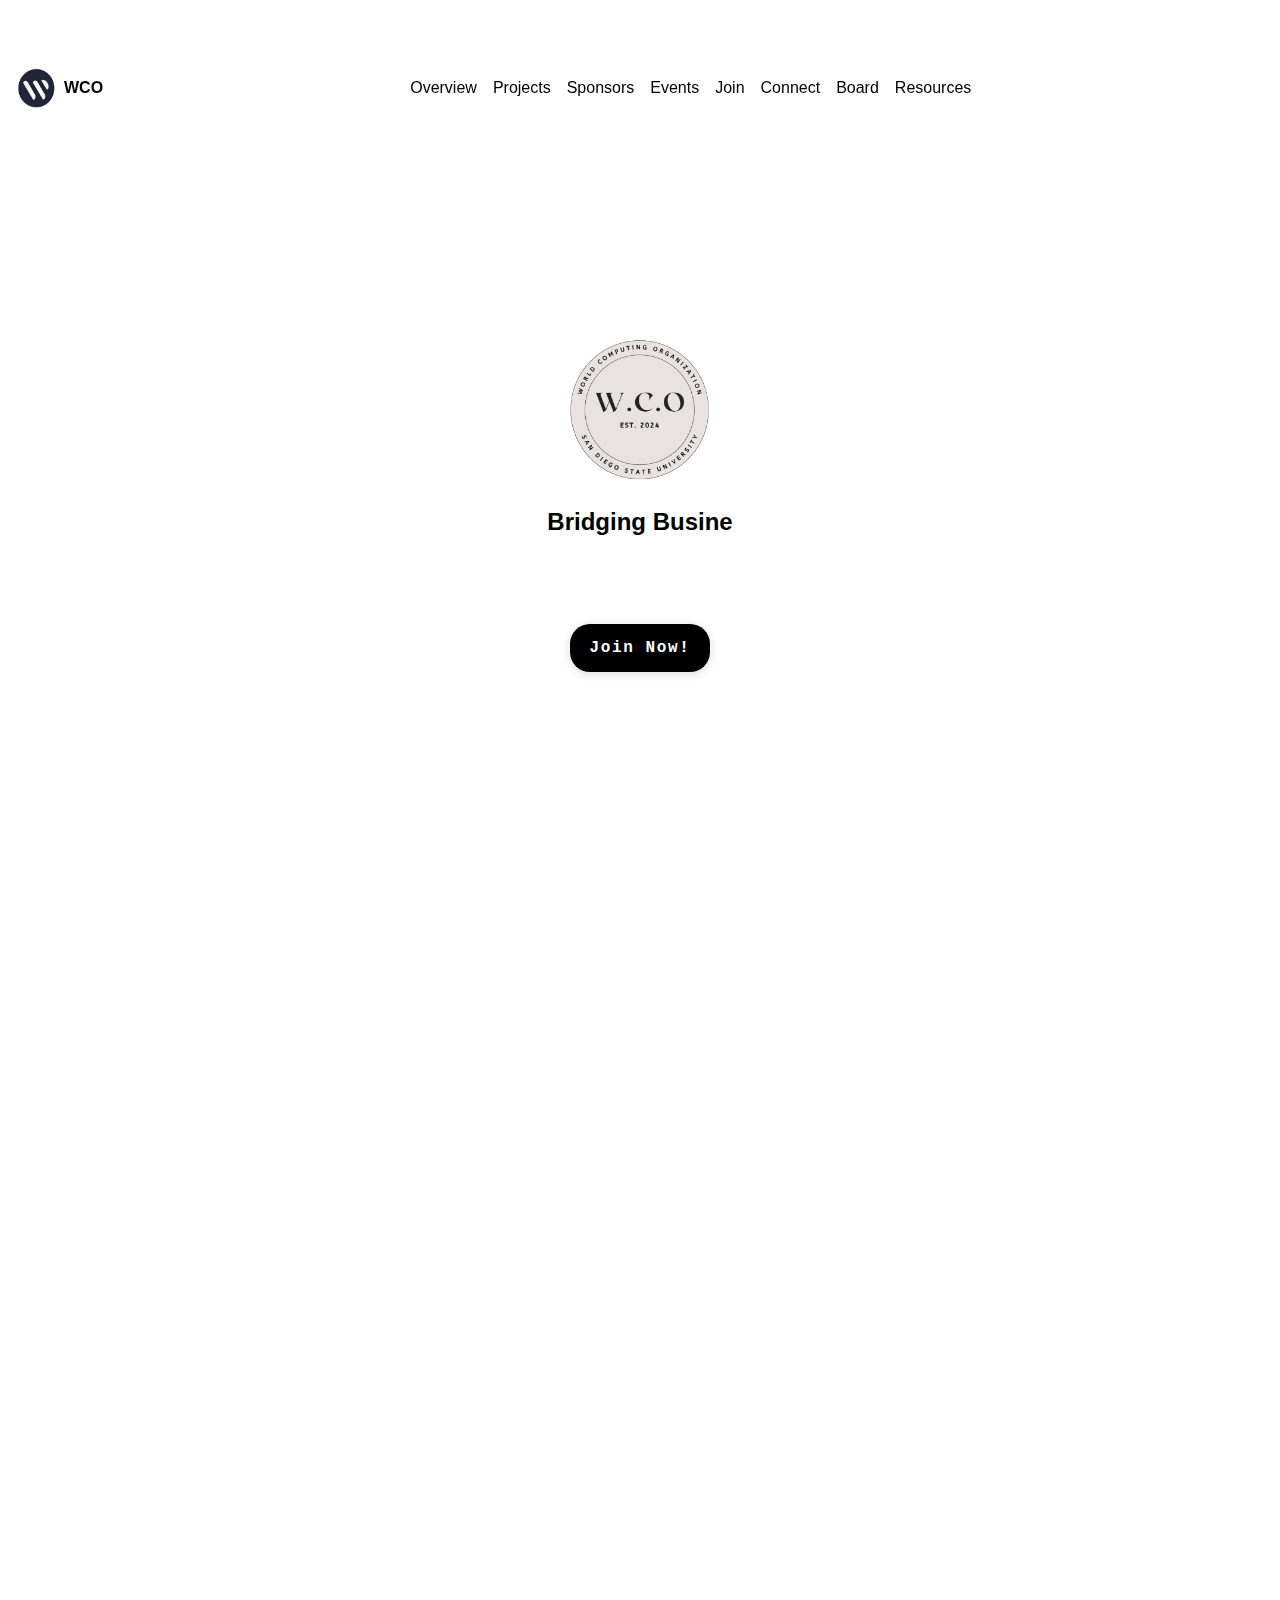
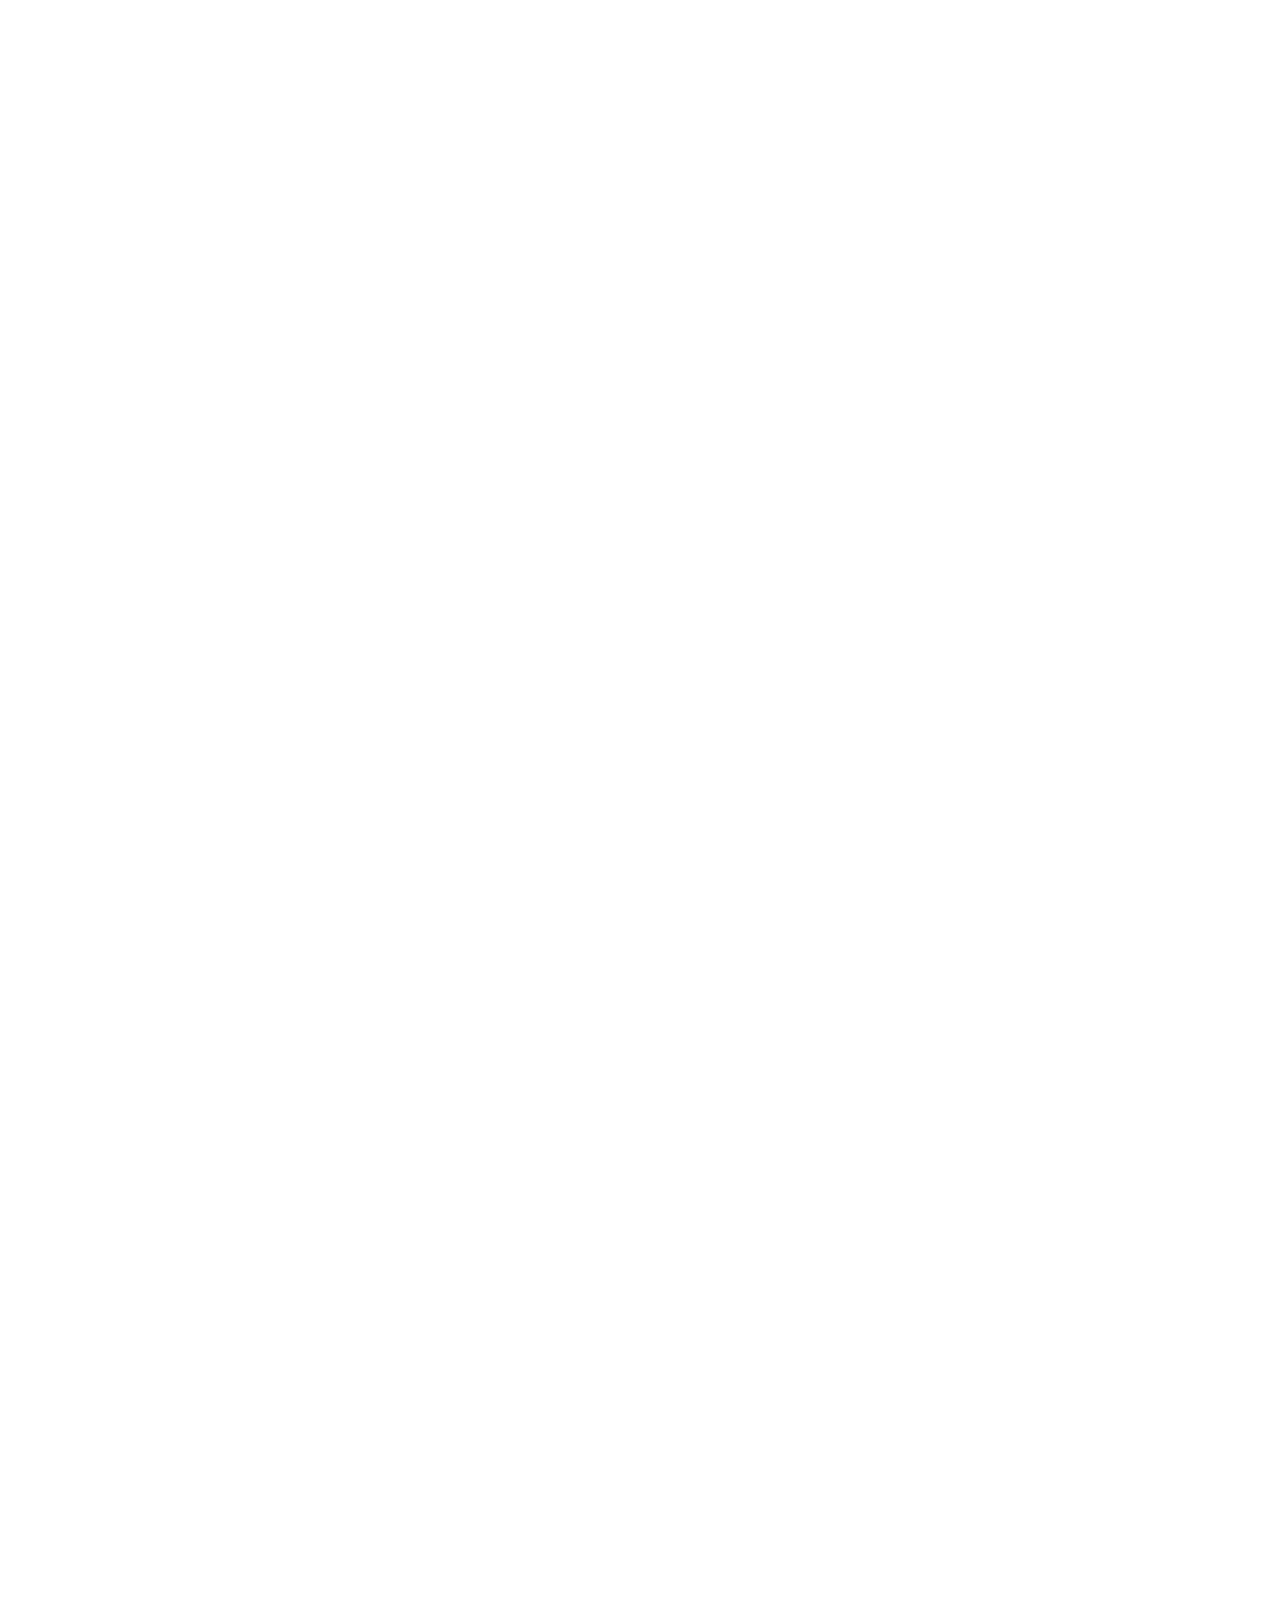
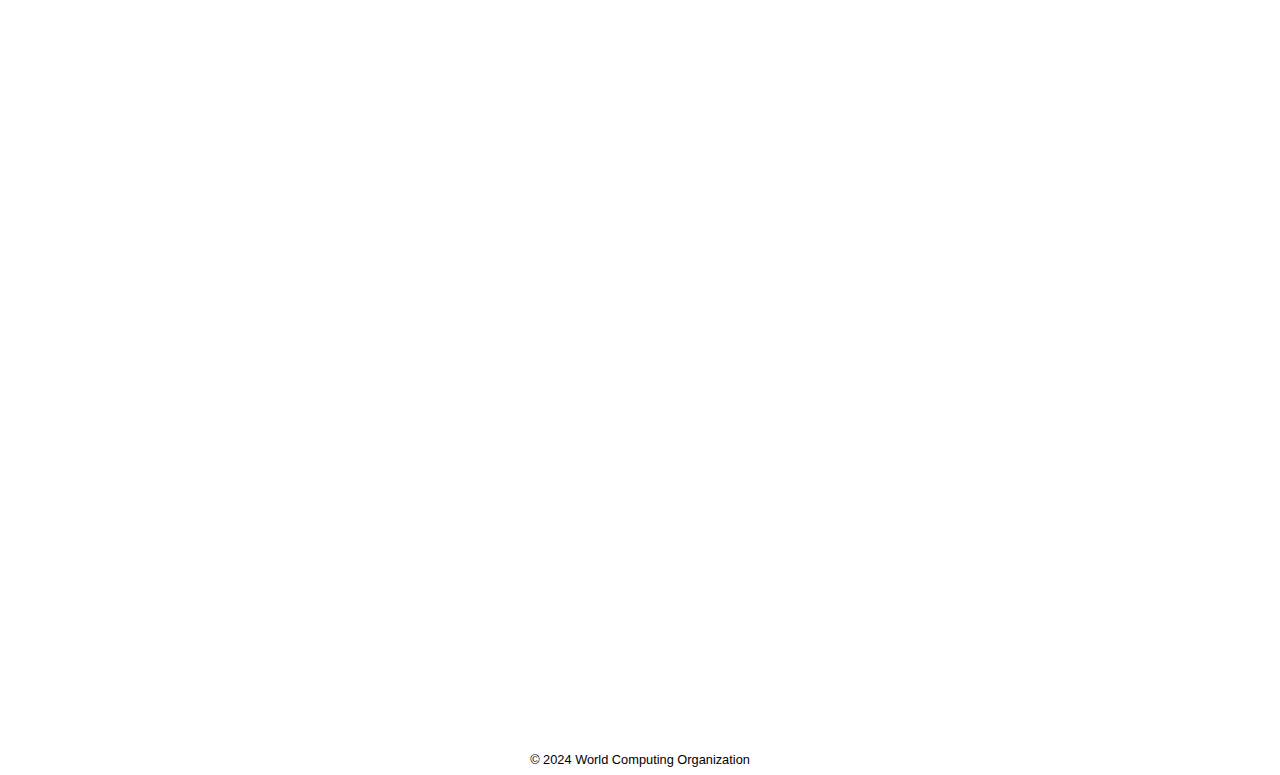
==== commit 83924251: "membership form added" ====
--- a/index.html
+++ b/index.html
@@ -378,7 +378,7 @@
         </p>
         <!-- membership form link v -->
         <a
-          href="https://forms.gle/YOUR_MEMBERSHIP_FORM"
+          href="https://forms.gle/YCYTanK8aCfK1o99A"
           target="_blank"
           class="btn"
           >Membership Form</a
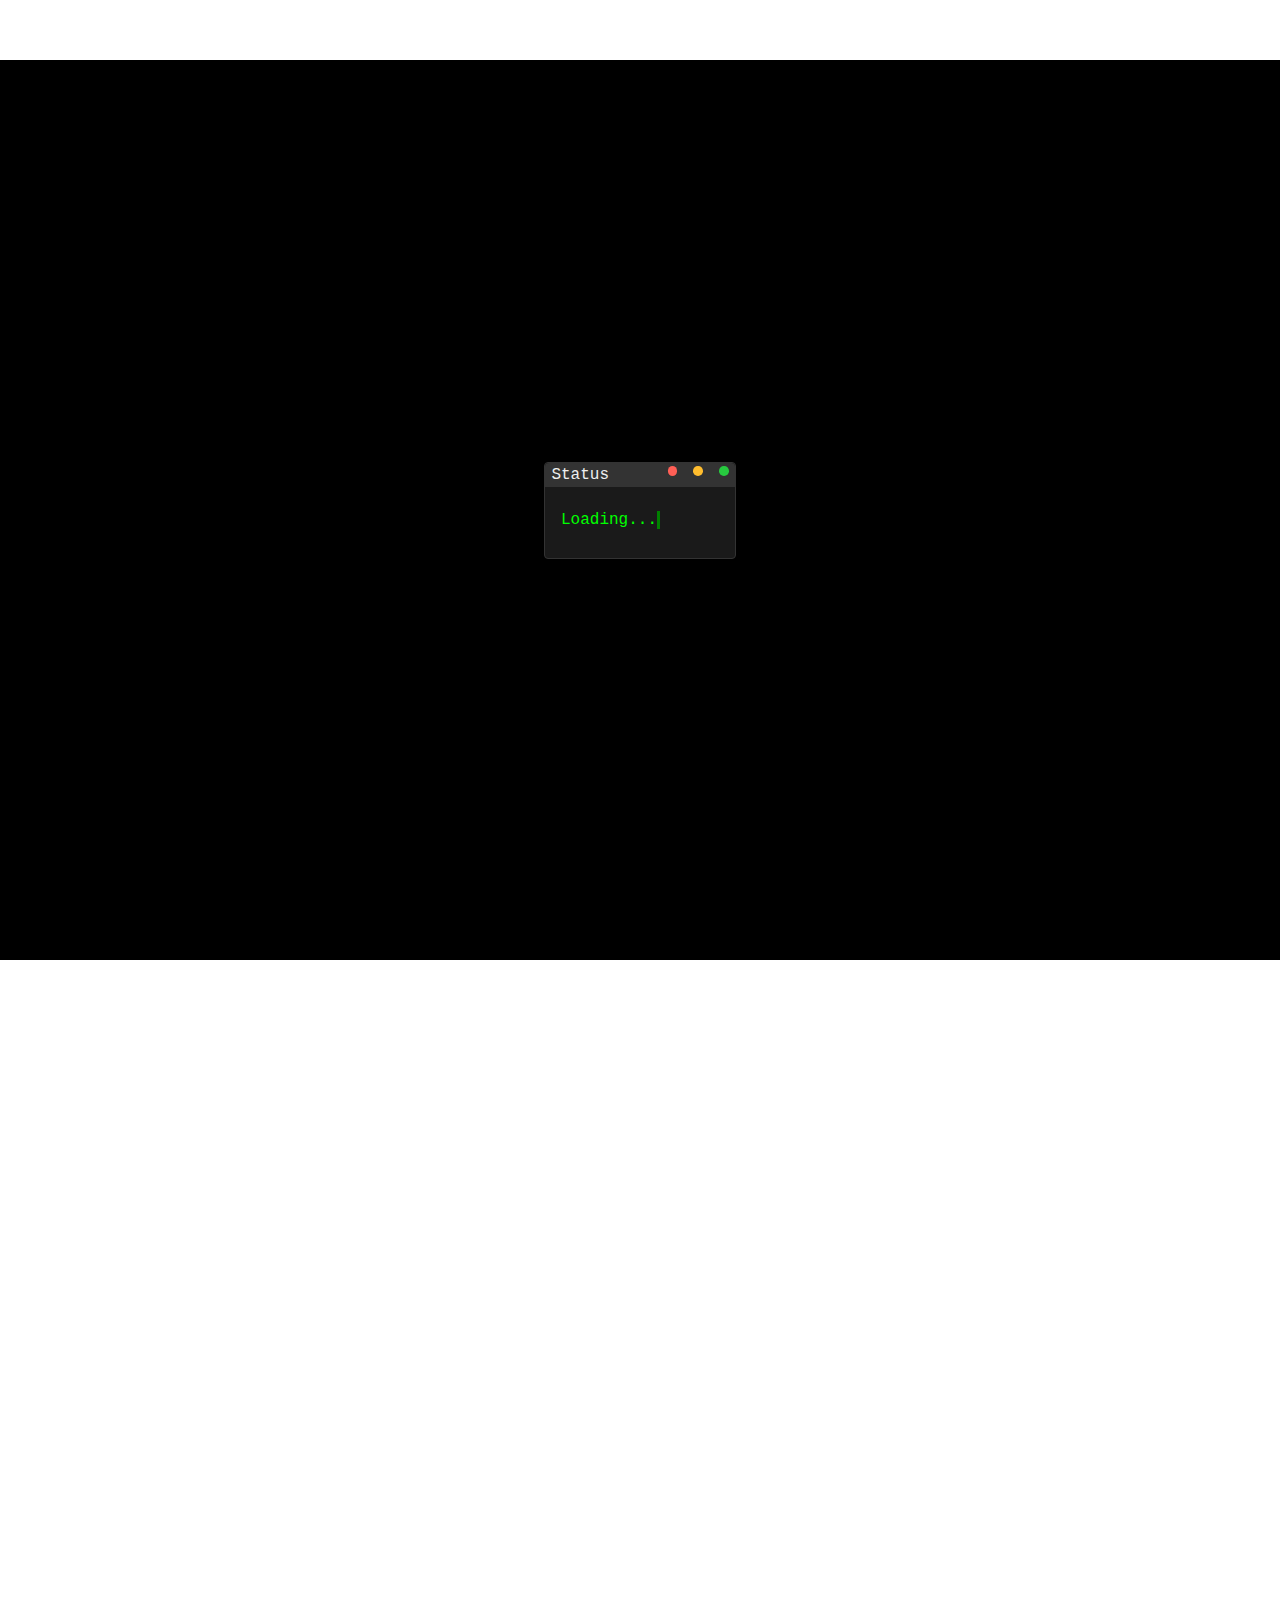
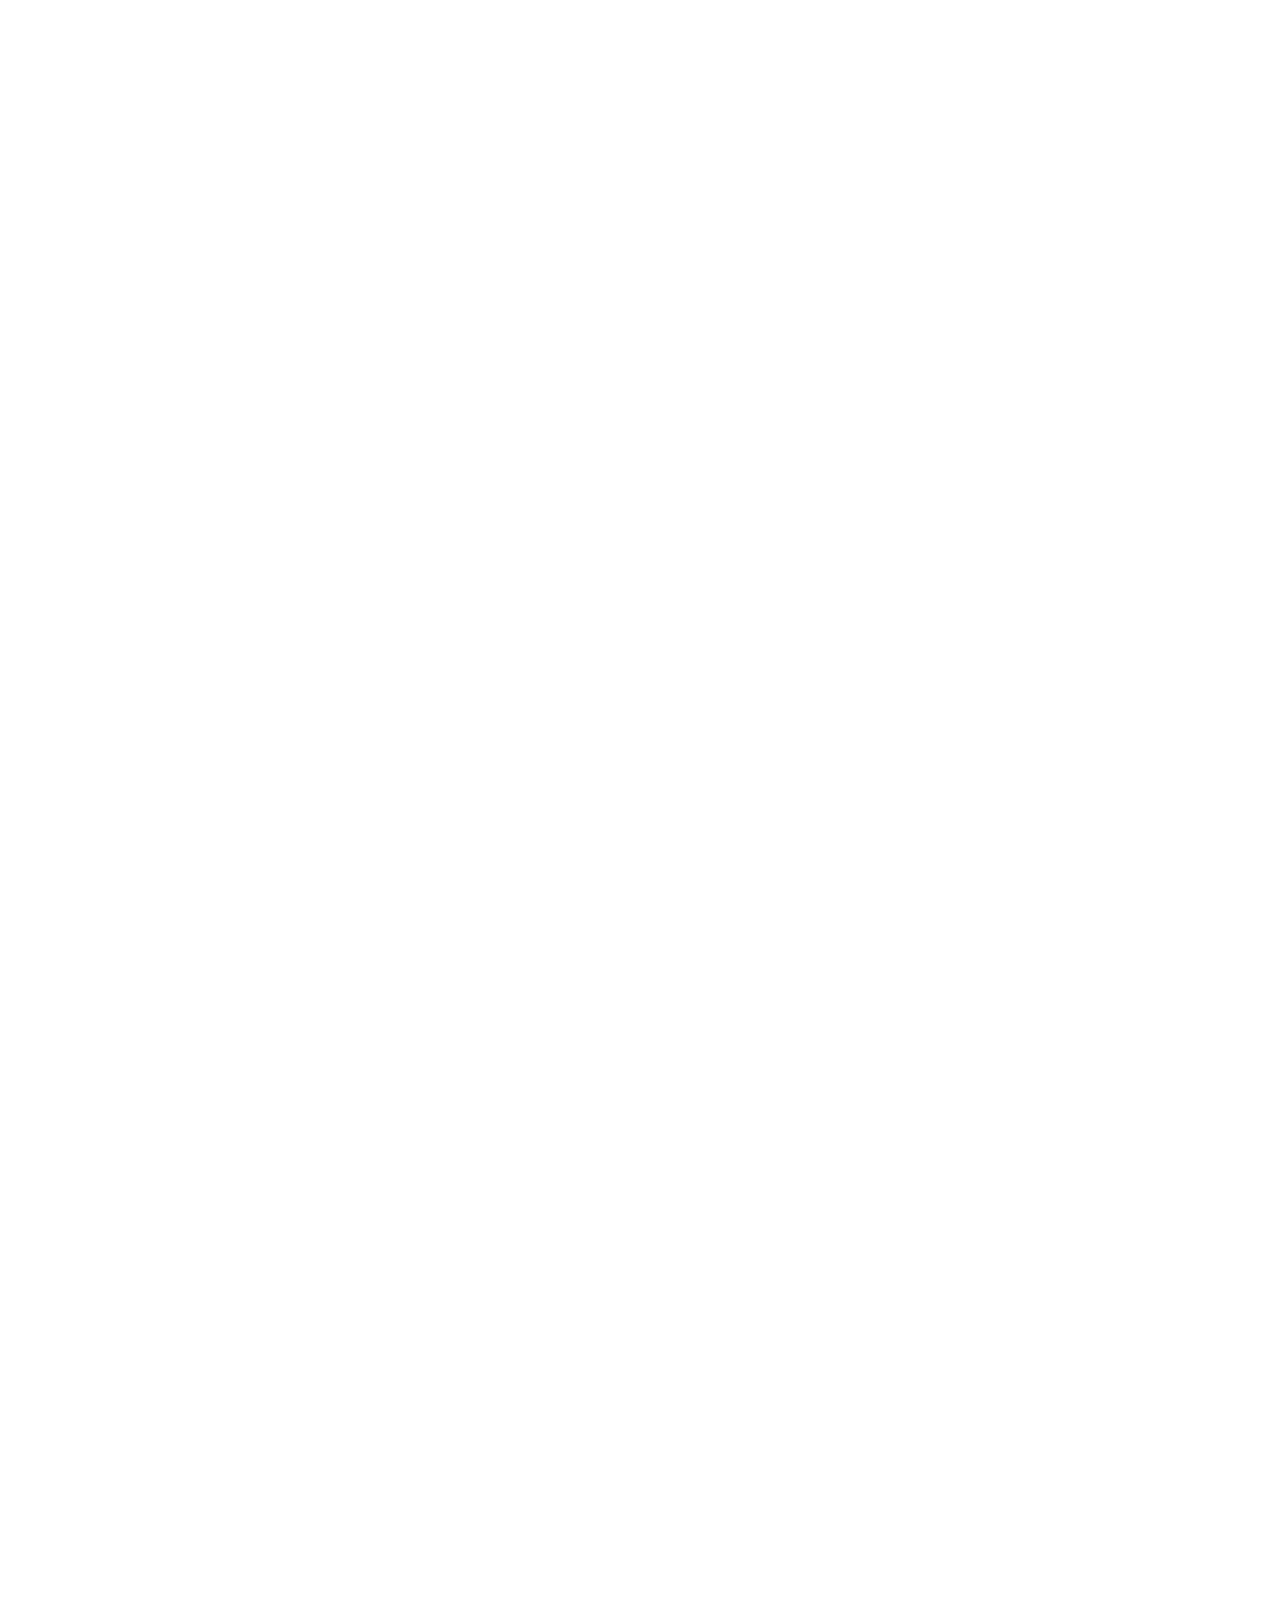
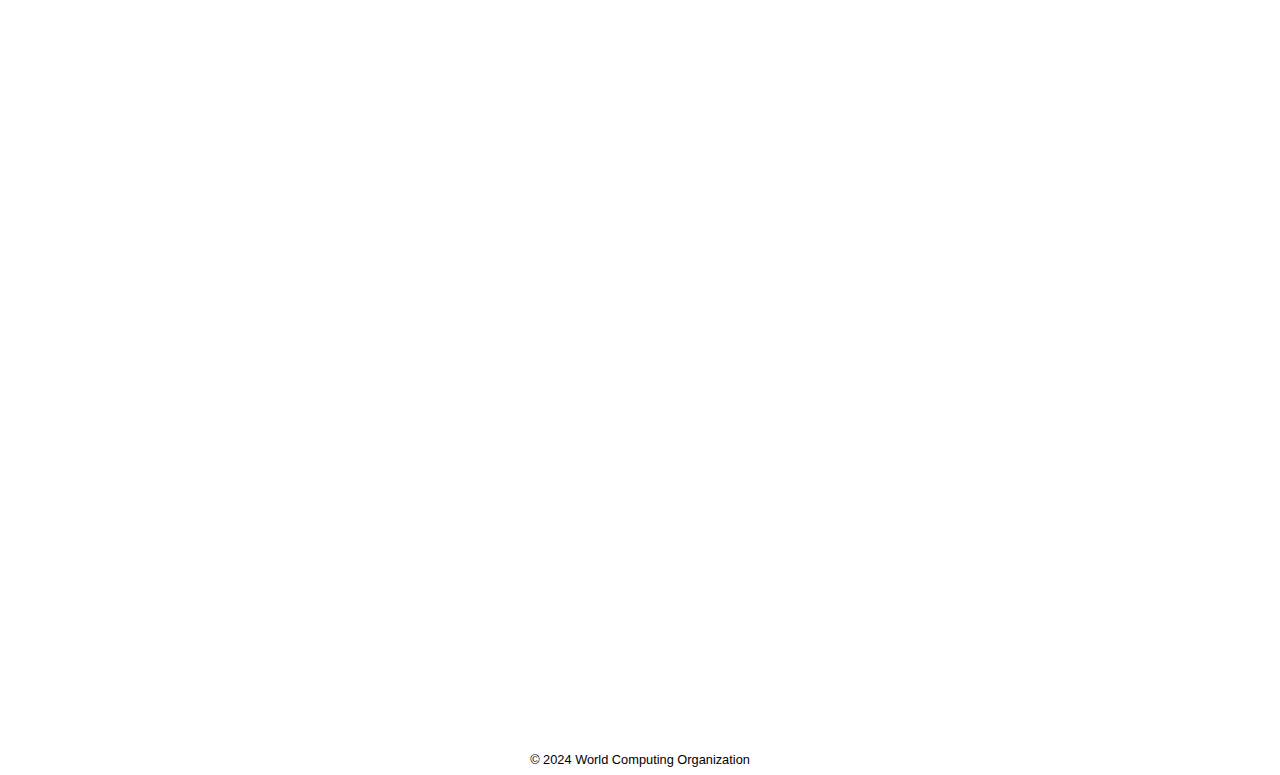
==== commit 161c2c50: "loading feature implemented" ====
--- a/index.html
+++ b/index.html
@@ -275,9 +275,132 @@
         justify-content: center;
         align-items: center;
       }
+
+      @keyframes blinkCursor {
+        50% {
+          border-right-color: transparent;
+        }
+      }
+
+      @keyframes typeAndDelete {
+        0%,
+        10% {
+          width: 0;
+        }
+        45%,
+        55% {
+          width: 6.2em;
+        }
+        90%,
+        100% {
+          width: 0;
+        }
+      }
+
+      .loader-overlay {
+        position: fixed;
+        top: 0;
+        left: 0;
+        width: 100%;
+        height: 100%;
+        background: rgb(0, 0, 0); /* Changed from rgba to rgb for solid black */
+        display: flex;
+        justify-content: center;
+        align-items: center;
+        z-index: 10000;
+        opacity: 0;
+        visibility: hidden;
+        transition: opacity 0.3s ease, visibility 0.3s ease;
+      }
+
+      .loader-overlay.active {
+        opacity: 1;
+        visibility: visible;
+      }
+      .terminal-loader {
+        border: 0.1em solid #333;
+        background-color: #1a1a1a;
+        color: #0f0;
+        font-family: "Courier New", Courier, monospace;
+        font-size: 1em;
+        padding: 1.5em 1em;
+        width: 12em;
+        box-shadow: 0 4px 8px rgba(0, 0, 0, 0.2);
+        border-radius: 4px;
+        position: relative;
+        overflow: hidden;
+        box-sizing: border-box;
+      }
+
+      .terminal-header {
+        position: absolute;
+        top: 0;
+        left: 0;
+        right: 0;
+        height: 1.5em;
+        background-color: #333;
+        border-top-left-radius: 4px;
+        border-top-right-radius: 4px;
+        padding: 0 0.4em;
+        box-sizing: border-box;
+      }
+
+      .terminal-controls {
+        float: right;
+      }
+
+      .control {
+        display: inline-block;
+        width: 0.6em;
+        height: 0.6em;
+        margin-left: 0.4em;
+        border-radius: 50%;
+      }
+
+      .control.close {
+        background-color: #ff5f56;
+      }
+
+      .control.minimize {
+        background-color: #ffbd2e;
+      }
+
+      .control.maximize {
+        background-color: #27c93f;
+      }
+
+      .terminal-title {
+        float: left;
+        line-height: 1.5em;
+        color: #eee;
+      }
+
+      .text {
+        display: inline-block;
+        white-space: nowrap;
+        overflow: hidden;
+        border-right: 0.2em solid green;
+        animation: typeAndDelete 4s steps(11) infinite,
+          blinkCursor 0.5s step-end infinite alternate;
+        margin-top: 1.5em;
+      }
     </style>
   </head>
   <body>
+    <div class="loader-overlay">
+      <div class="terminal-loader">
+        <div class="terminal-header">
+          <div class="terminal-title">Status</div>
+          <div class="terminal-controls">
+            <div class="control close"></div>
+            <div class="control minimize"></div>
+            <div class="control maximize"></div>
+          </div>
+        </div>
+        <div class="text">Loading...</div>
+      </div>
+    </div>
+
     <nav>
       <div class="logo">
         <img src="./assets/IMG_1362-removebg-preview.png" alt="WCO Logo" />
@@ -567,14 +690,27 @@
         }, delay);
       }
 
-      // Execute typing effect on window load
+      // Add these utility functions
+      const loader = {
+        show: function () {
+          document.querySelector(".loader-overlay").classList.add("active");
+        },
+        hide: function () {
+          document.querySelector(".loader-overlay").classList.remove("active");
+        },
+      };
+
+      // Example usage: Show loader when page loads, hide after 2 seconds
       window.onload = () => {
-        const tagline = document.getElementById("typed-tagline");
-        const subtext = document.getElementById("typed-subtext");
-        typeText(tagline, tagline.textContent, 30, () => {
-          // Reduced delay from 50 to 30
-          subtext.classList.add("visible");
-        });
+        loader.show();
+        setTimeout(() => {
+          loader.hide();
+          const tagline = document.getElementById("typed-tagline");
+          const subtext = document.getElementById("typed-subtext");
+          typeText(tagline, tagline.textContent, 30, () => {
+            subtext.classList.add("visible");
+          });
+        }, 2000);
       };
     </script>
   </body>
